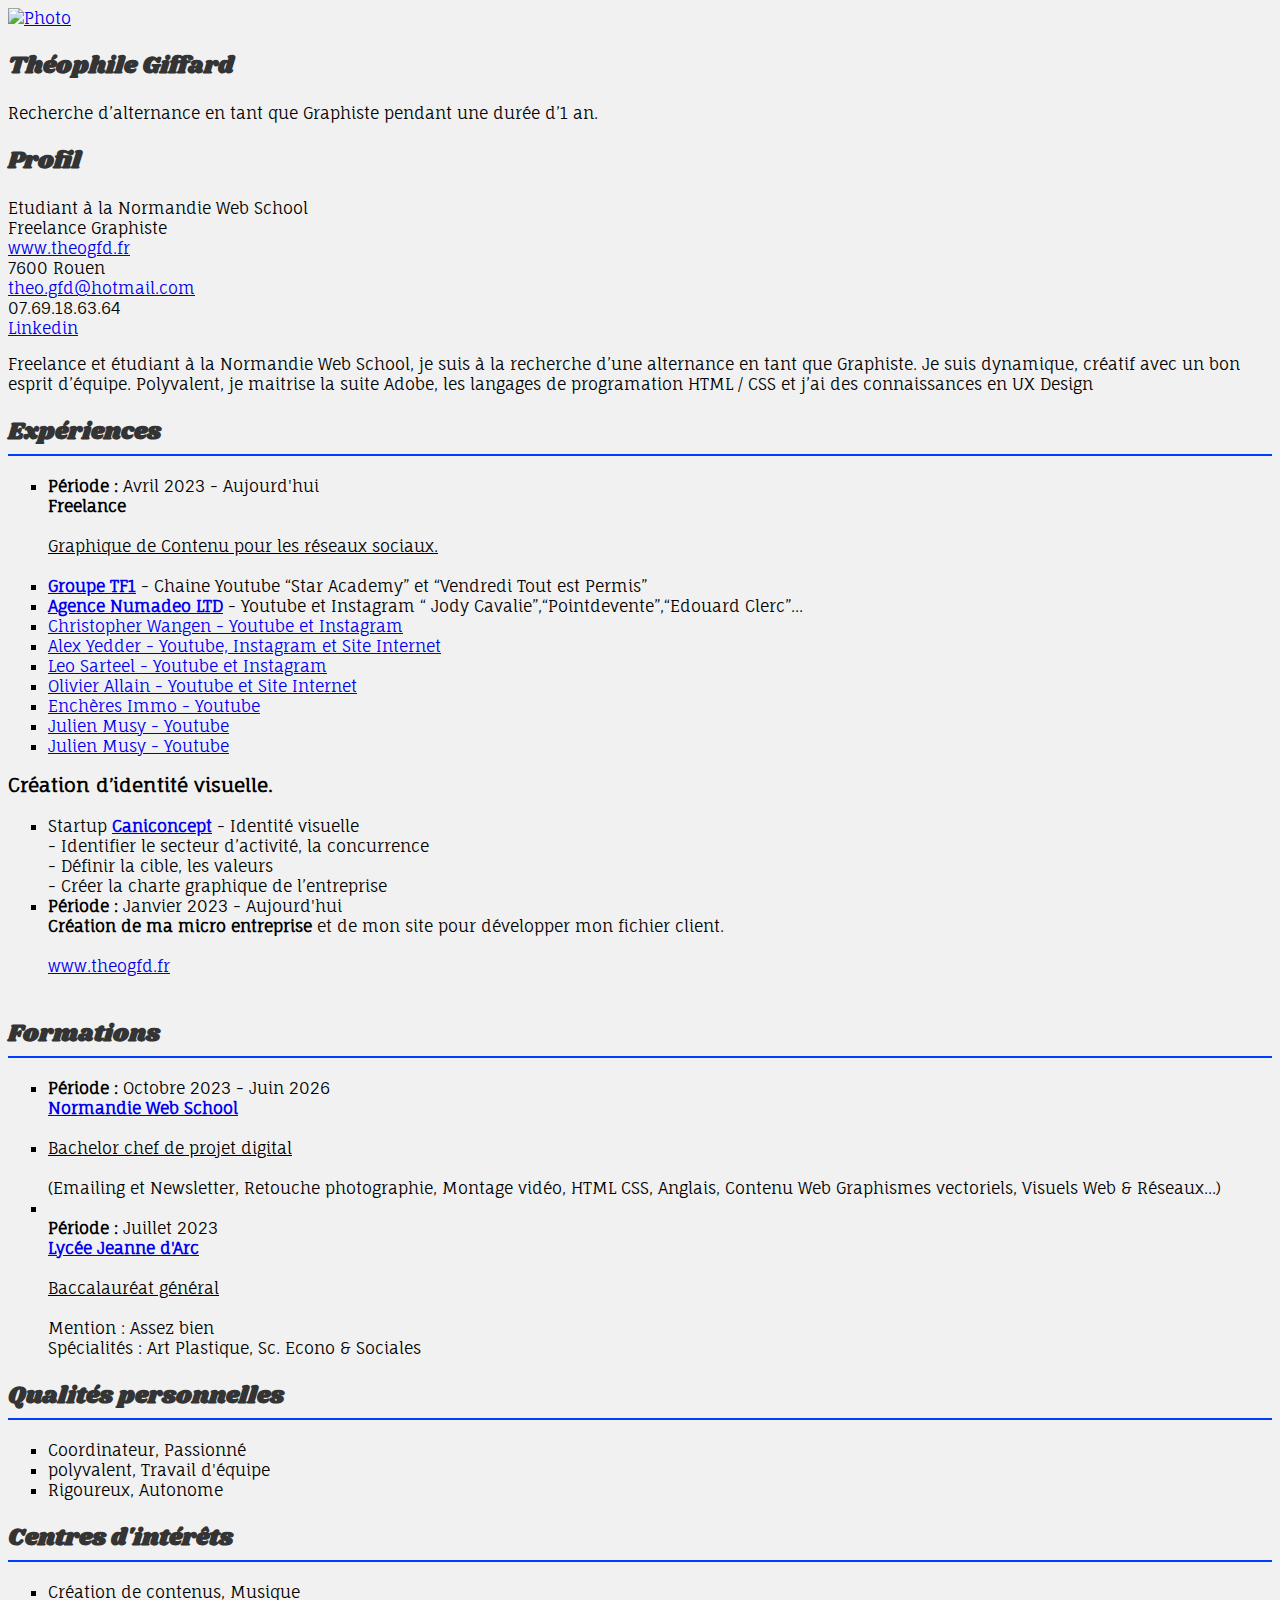
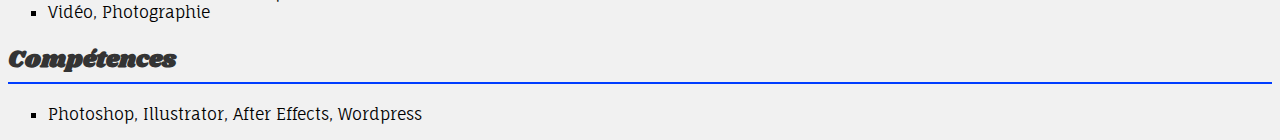
==== index.html @ 2bd35e97 "changement de fonts" ====
<!DOCTYPE html>
<html lang="fr">

<head>
  <title>Mon CV</title>
  <link rel="apple-touch-icon" sizes="180x180" href="apple-touch-icon.png">
  <link rel="icon" type="image/png" sizes="32x32" href="favicon-32x32.png">
  <link rel="icon" type="image/png" sizes="16x16" href="favicon-16x16.png">
  <link rel="manifest" href="/site.webmanifest">
  <meta name="msapplication-TileColor" content="#da532c">
  <meta name="theme-color" content="#ffffff">
  <link rel="preconnect" href="https://fonts.googleapis.com">
  <link rel="preconnect" href="https://fonts.gstatic.com" crossorigin>
  <link href="https://fonts.googleapis.com/css2?family=Fauna+One&family=Shrikhand&display=swap" rel="stylesheet">
  <link rel="stylesheet" href="style.css">
</head>


<body>
  <header>
    <a href="https://i.goopics.net/242n8s.jpg"><img src="https://i.goopics.net/242n8s.jpg" alt="Photo" width="200"> </a>
    <h2>Théophile Giffard</h2>
    Recherche d’alternance en tant que Graphiste pendant une durée d’1 an.
  </header>

  <section>
    <h2>Profil</h2>
    <p>
      Etudiant à la Normandie Web School <br>Freelance Graphiste <br><a href="https://theogfd.fr"
        target="_blank">www.theogfd.fr</a>
      <br>7600 Rouen <br><a href="mailto:tgiffard@normandiewebschool.com">theo.gfd@hotmail.com</a>
      <br>07.69.18.63.64 <br><a href="https://www.linkedin.com/in/theophilegiffard/" target="_blank">Linkedin</a>
    </p>

    <p>
      Freelance et étudiant à la Normandie Web School, je suis à la recherche
      d’une alternance en tant que Graphiste. Je suis dynamique, créatif avec
      un bon esprit d’équipe. Polyvalent, je maitrise la suite Adobe, les
      langages de programation HTML / CSS et j’ai des connaissances en UX
      Design
    </p>
  </section>

  <section>
    <div class="section">
      <h2>Expériences</h2>
      <ul>
        <li>
          <strong>Période :</strong> Avril 2023 - Aujourd'hui<br>
          <strong>Freelance</strong><br>
          <br><u>Graphique de Contenu pour les réseaux sociaux.</u><br>
          <br>
        </li>
        <li>
          <strong><a href=" https://www.youtube.com/@VTEPOfficiel/" target="_blank">Groupe TF1</a></strong>
          - Chaine Youtube “Star Academy” et “Vendredi Tout est Permis”
        </li>
        <li>
          <strong><a href="https://www.numadeo.fr/" target="_blank">Agence Numadeo LTD</a></strong>
          - Youtube et Instagram “ Jody Cavalie”,“Pointdevente”,“Edouard
          Clerc”...
        </li>
        <li>
          <a href="https://www.youtube.com/@christopherwangen9220" target="_blank">Christopher Wangen - Youtube et
            Instagram</a>
        </li>
        <li>
          <a href="https://www.youtube.com/@alex_yedder" target="_blank">Alex Yedder - Youtube, Instagram et Site
            Internet</a>
        </li>
        <li>
          <a href="https://www.youtube.com/@LeoSarteel" target="_blank">Leo Sarteel - Youtube et Instagram</a>
        </li>
        <li>
          <a href="https://www.youtube.com/@Jesuismonpatron" target="_blank">Olivier Allain - Youtube et Site
            Internet</a>
        </li>
        <li>
          <a href="https://www.youtube.com/@encheres-immo" target="_blank">Enchères Immo - Youtube</a>
        </li>
        <li>
          <a href="https://www.youtube.com/@encheres-immo" target="_blank">Julien Musy - Youtube</a>
        </li>
        <li>
          <a href="https://www.youtube.com/@encheres-immo" target="_blank">Julien Musy - Youtube</a>
        </li>
      </ul>
      <h3>Création d’identité visuelle.</h3>
      <ul>
        <li>
          Startup
          <strong><a href="https://caniconcept.fr" target="_blank">Caniconcept</a></strong>
          - Identité visuelle <br>- Identiﬁer le secteur d’activité, la
          concurrence <br>- Déﬁnir la cible, les valeurs <br>- Créer la
          charte graphique de l’entreprise
        </li>
        <li>
          <strong>Période :</strong> Janvier 2023 - Aujourd'hui<br>
          <strong>Création de ma micro entreprise</strong> et de mon site pour
          développer mon ﬁchier client.<br>
          <br><u><a href="https://theogfd.fr" target="_blank">www.theogfd.fr</a></u><br>
          <br>
        </li>
      </ul>
    </div>
  </section>

  <section>
    <div class="section">
      <h2>Formations</h2>
      <ul>
        <li>
          <strong>Période :</strong> Octobre 2023 - Juin 2026<br>
          <strong><a href="https://normandiewebschool.fr/" target="_blank">Normandie Web School</a></strong><br>
          <br>
        </li>

        <li>
          <u>Bachelor chef de projet digital</u><br>
          <br>(Emailing et Newsletter, Retouche photographie, Montage vidéo,
          HTML CSS, Anglais, Contenu Web Graphismes vectoriels, Visuels Web &
          Réseaux...)
        </li>
        <li>
          <br>
          <strong>Période :</strong> Juillet 2023<br>
          <strong>
            <a href="https://www.lyceejeannedarc.fr/" target="_blank">Lycée Jeanne d'Arc</a></strong><br>
          <br>
          <u>Baccalauréat général</u><br>
          <br>Mention : Assez bien <br>Spécialités : Art Plastique, Sc.
          Econo & Sociales
        </li>
      </ul>
    </div>
  </section>

  <section>
    <div class="section">
      <h2>Qualités personnelles</h2>
      <ul>
        <li>Coordinateur, Passionné</li>
        <li>polyvalent, Travail d'équipe</li>
        <li>Rigoureux, Autonome</li>
      </ul>
    </div>
    <div class="section">
      <h2>Centres d'intérêts</h2>
      <ul>
        <li>Création de contenus, Musique</li>
        <li>Vidéo, Photographie</li>
      </ul>
    </div>
  </section>

  <section class="section">
    <h2>Compétences</h2>
    <ul>
      <li>Photoshop, Illustrator, After Effects, Wordpress</li>
    </ul>
  </section>
</body>

</html>
---- style.css ----
body {
  font-family: Fauna one, sans-serif;
  background-color: #f1f1f1;
}

.container {
  max-width: 800px;
  margin: 0 auto;
  padding: 20px;
  background-color: #fff;
  border-radius: 5px;
  box-shadow: 0 0 10px rgba(0, 0, 0, 0.2);
}

h1 {
  text-align: center;
  color: #343434;
}

h2 {
  font-family: "Shrikhand", sans-serif;
  color: #343434;
}
.section {
  margin-top: 20px;
}

.section h2 {
  border-bottom: 2px solid #003dff;
  padding-bottom: 5px;
}

.left-align {
  text-align: left;
}

.section ul {
  list-style-type: square;
}
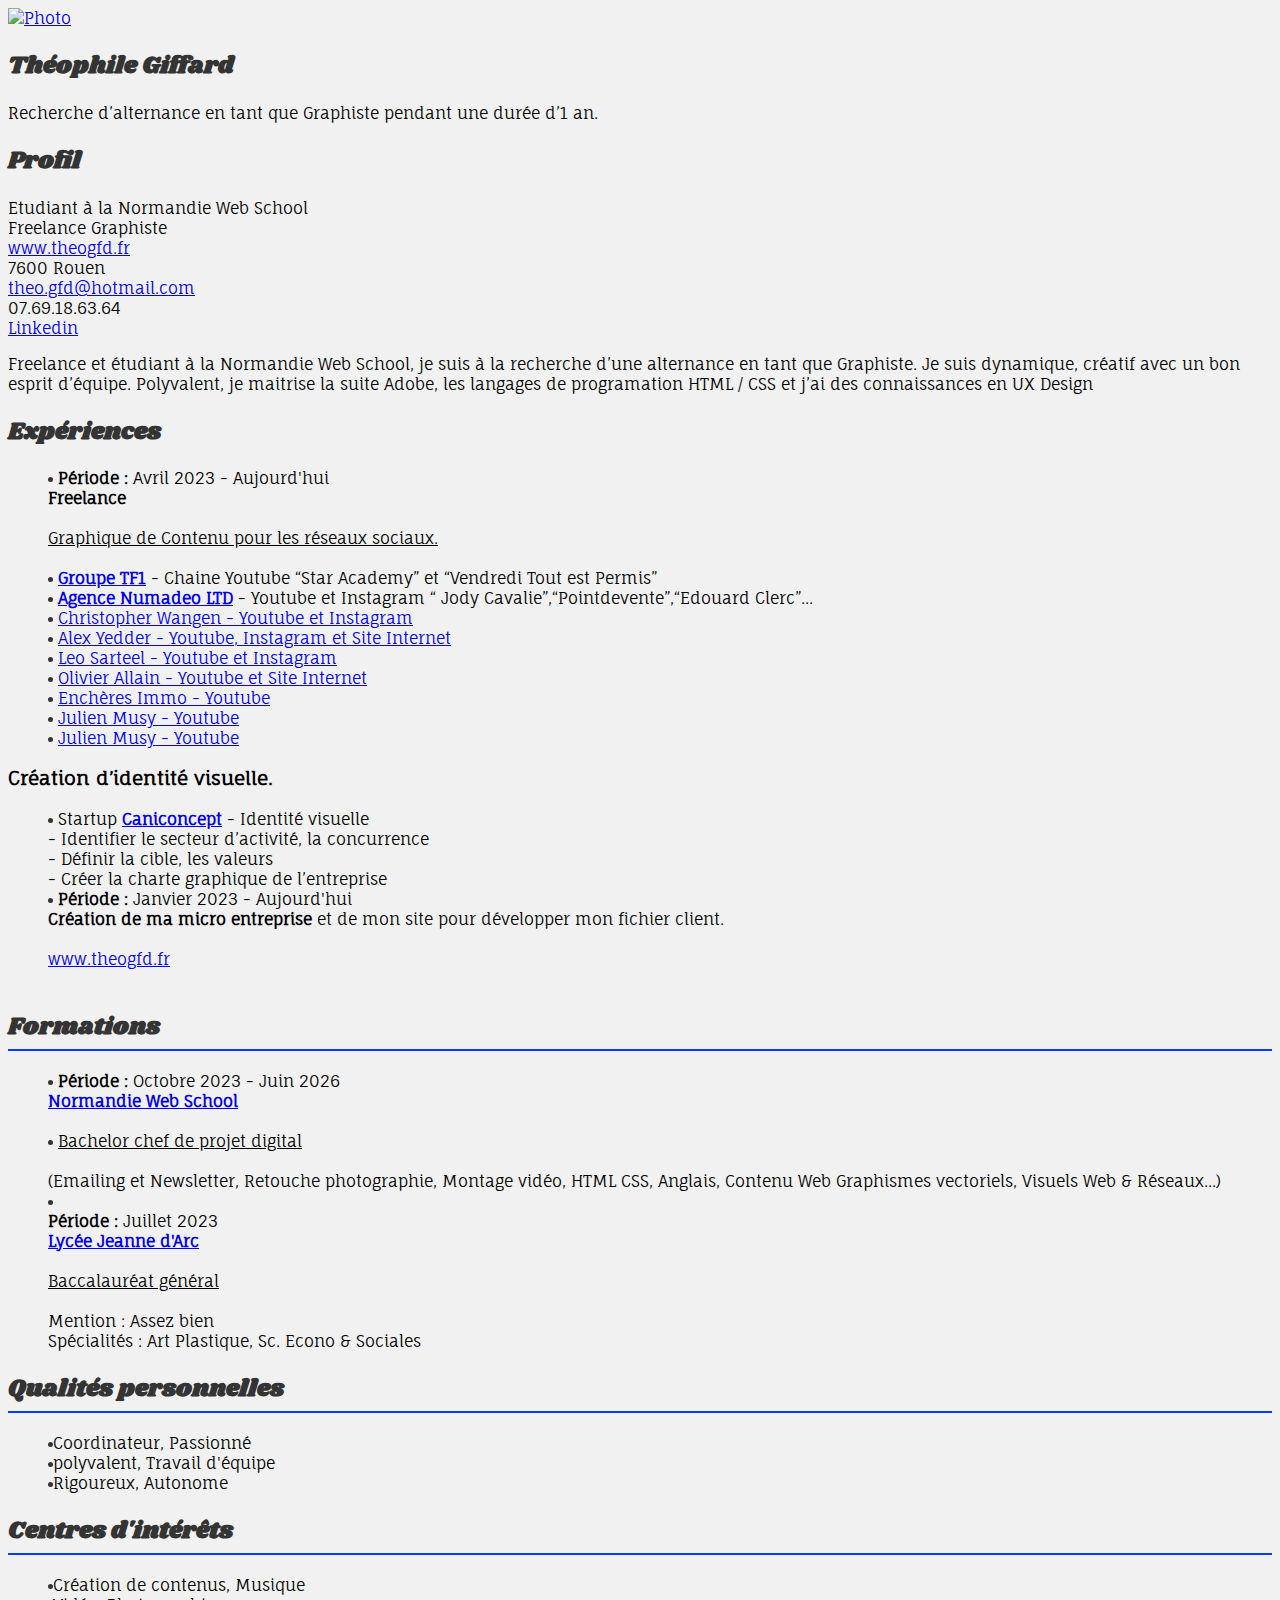
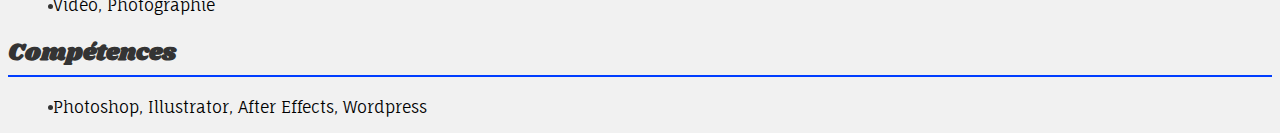
==== commit 0aa9335c: "modif final" ====
--- a/index.html
+++ b/index.html
@@ -40,125 +40,126 @@
       Design
     </p>
   </section>
+</body>
 
-  <section>
-    <div class="section">
-      <h2>Expériences</h2>
-      <ul>
-        <li>
-          <strong>Période :</strong> Avril 2023 - Aujourd'hui<br>
-          <strong>Freelance</strong><br>
-          <br><u>Graphique de Contenu pour les réseaux sociaux.</u><br>
-          <br>
-        </li>
-        <li>
-          <strong><a href=" https://www.youtube.com/@VTEPOfficiel/" target="_blank">Groupe TF1</a></strong>
-          - Chaine Youtube “Star Academy” et “Vendredi Tout est Permis”
-        </li>
-        <li>
-          <strong><a href="https://www.numadeo.fr/" target="_blank">Agence Numadeo LTD</a></strong>
-          - Youtube et Instagram “ Jody Cavalie”,“Pointdevente”,“Edouard
-          Clerc”...
-        </li>
-        <li>
-          <a href="https://www.youtube.com/@christopherwangen9220" target="_blank">Christopher Wangen - Youtube et
-            Instagram</a>
-        </li>
-        <li>
-          <a href="https://www.youtube.com/@alex_yedder" target="_blank">Alex Yedder - Youtube, Instagram et Site
-            Internet</a>
-        </li>
-        <li>
-          <a href="https://www.youtube.com/@LeoSarteel" target="_blank">Leo Sarteel - Youtube et Instagram</a>
-        </li>
-        <li>
-          <a href="https://www.youtube.com/@Jesuismonpatron" target="_blank">Olivier Allain - Youtube et Site
-            Internet</a>
-        </li>
-        <li>
-          <a href="https://www.youtube.com/@encheres-immo" target="_blank">Enchères Immo - Youtube</a>
-        </li>
-        <li>
-          <a href="https://www.youtube.com/@encheres-immo" target="_blank">Julien Musy - Youtube</a>
-        </li>
-        <li>
-          <a href="https://www.youtube.com/@encheres-immo" target="_blank">Julien Musy - Youtube</a>
-        </li>
-      </ul>
-      <h3>Création d’identité visuelle.</h3>
-      <ul>
-        <li>
-          Startup
-          <strong><a href="https://caniconcept.fr" target="_blank">Caniconcept</a></strong>
-          - Identité visuelle <br>- Identiﬁer le secteur d’activité, la
-          concurrence <br>- Déﬁnir la cible, les valeurs <br>- Créer la
-          charte graphique de l’entreprise
-        </li>
-        <li>
-          <strong>Période :</strong> Janvier 2023 - Aujourd'hui<br>
-          <strong>Création de ma micro entreprise</strong> et de mon site pour
-          développer mon ﬁchier client.<br>
-          <br><u><a href="https://theogfd.fr" target="_blank">www.theogfd.fr</a></u><br>
-          <br>
-        </li>
-      </ul>
-    </div>
-  </section>
+<section>
+  <div class="section1">
+    <h2>Expériences</h2>
+    <ul>
+      <li>
+        <strong>Période :</strong> Avril 2023 - Aujourd'hui<br>
+        <strong>Freelance</strong><br>
+        <br><u>Graphique de Contenu pour les réseaux sociaux.</u><br>
+        <br>
+      </li>
+      <li>
+        <strong><a href=" https://www.youtube.com/@VTEPOfficiel/" target="_blank">Groupe TF1</a></strong>
+        - Chaine Youtube “Star Academy” et “Vendredi Tout est Permis”
+      </li>
+      <li>
+        <strong><a href="https://www.numadeo.fr/" target="_blank">Agence Numadeo LTD</a></strong>
+        - Youtube et Instagram “ Jody Cavalie”,“Pointdevente”,“Edouard
+        Clerc”...
+      </li>
+      <li>
+        <a href="https://www.youtube.com/@christopherwangen9220" target="_blank">Christopher Wangen - Youtube et
+          Instagram</a>
+      </li>
+      <li>
+        <a href="https://www.youtube.com/@alex_yedder" target="_blank">Alex Yedder - Youtube, Instagram et Site
+          Internet</a>
+      </li>
+      <li>
+        <a href="https://www.youtube.com/@LeoSarteel" target="_blank">Leo Sarteel - Youtube et Instagram</a>
+      </li>
+      <li>
+        <a href="https://www.youtube.com/@Jesuismonpatron" target="_blank">Olivier Allain - Youtube et Site
+          Internet</a>
+      </li>
+      <li>
+        <a href="https://www.youtube.com/@encheres-immo" target="_blank">Enchères Immo - Youtube</a>
+      </li>
+      <li>
+        <a href="https://www.youtube.com/@encheres-immo" target="_blank">Julien Musy - Youtube</a>
+      </li>
+      <li>
+        <a href="https://www.youtube.com/@encheres-immo" target="_blank">Julien Musy - Youtube</a>
+      </li>
+    </ul>
+    <h3>Création d’identité visuelle.</h3>
+    <ul>
+      <li>
+        Startup
+        <strong><a href="https://caniconcept.fr" target="_blank">Caniconcept</a></strong>
+        - Identité visuelle <br>- Identiﬁer le secteur d’activité, la
+        concurrence <br>- Déﬁnir la cible, les valeurs <br>- Créer la
+        charte graphique de l’entreprise
+      </li>
+      <li>
+        <strong>Période :</strong> Janvier 2023 - Aujourd'hui<br>
+        <strong>Création de ma micro entreprise</strong> et de mon site pour
+        développer mon ﬁchier client.<br>
+        <br><u><a href="https://theogfd.fr" target="_blank">www.theogfd.fr</a></u><br>
+        <br>
+      </li>
+    </ul>
+  </div>
+</section>
 
-  <section>
-    <div class="section">
-      <h2>Formations</h2>
-      <ul>
-        <li>
-          <strong>Période :</strong> Octobre 2023 - Juin 2026<br>
-          <strong><a href="https://normandiewebschool.fr/" target="_blank">Normandie Web School</a></strong><br>
-          <br>
-        </li>
+<section>
+  <div class="section">
+    <h2>Formations</h2>
+    <ul>
+      <li>
+        <strong>Période :</strong> Octobre 2023 - Juin 2026<br>
+        <strong><a href="https://normandiewebschool.fr/" target="_blank">Normandie Web School</a></strong><br>
+        <br>
+      </li>
 
-        <li>
-          <u>Bachelor chef de projet digital</u><br>
-          <br>(Emailing et Newsletter, Retouche photographie, Montage vidéo,
-          HTML CSS, Anglais, Contenu Web Graphismes vectoriels, Visuels Web &
-          Réseaux...)
-        </li>
-        <li>
-          <br>
-          <strong>Période :</strong> Juillet 2023<br>
-          <strong>
-            <a href="https://www.lyceejeannedarc.fr/" target="_blank">Lycée Jeanne d'Arc</a></strong><br>
-          <br>
-          <u>Baccalauréat général</u><br>
-          <br>Mention : Assez bien <br>Spécialités : Art Plastique, Sc.
-          Econo & Sociales
-        </li>
-      </ul>
-    </div>
-  </section>
+      <li>
+        <u>Bachelor chef de projet digital</u><br>
+        <br>(Emailing et Newsletter, Retouche photographie, Montage vidéo,
+        HTML CSS, Anglais, Contenu Web Graphismes vectoriels, Visuels Web &
+        Réseaux...)
+      </li>
+      <li>
+        <br>
+        <strong>Période :</strong> Juillet 2023<br>
+        <strong>
+          <a href="https://www.lyceejeannedarc.fr/" target="_blank">Lycée Jeanne d'Arc</a></strong><br>
+        <br>
+        <u>Baccalauréat général</u><br>
+        <br>Mention : Assez bien <br>Spécialités : Art Plastique, Sc.
+        Econo & Sociales
+      </li>
+    </ul>
+  </div>
+</section>
 
-  <section>
-    <div class="section">
-      <h2>Qualités personnelles</h2>
-      <ul>
-        <li>Coordinateur, Passionné</li>
-        <li>polyvalent, Travail d'équipe</li>
-        <li>Rigoureux, Autonome</li>
-      </ul>
-    </div>
-    <div class="section">
-      <h2>Centres d'intérêts</h2>
-      <ul>
-        <li>Création de contenus, Musique</li>
-        <li>Vidéo, Photographie</li>
-      </ul>
-    </div>
-  </section>
+<section>
+  <div class="section">
+    <h2>Qualités personnelles</h2>
+    <ul>
+      <li>Coordinateur, Passionné</li>
+      <li>polyvalent, Travail d'équipe</li>
+      <li>Rigoureux, Autonome</li>
+    </ul>
+  </div>
+  <div class="section">
+    <h2>Centres d'intérêts</h2>
+    <ul>
+      <li>Création de contenus, Musique</li>
+      <li>Vidéo, Photographie</li>
+    </ul>
+  </div>
+</section>
 
-  <section class="section">
-    <h2>Compétences</h2>
-    <ul>
-      <li>Photoshop, Illustrator, After Effects, Wordpress</li>
-    </ul>
-  </section>
+<section class="section">
+  <h2>Compétences</h2>
+  <ul>
+    <li>Photoshop, Illustrator, After Effects, Wordpress</li>
+  </ul>
+</section>
 </body>
 
 </html>--- a/style.css
+++ b/style.css
@@ -30,10 +30,15 @@
   padding-bottom: 5px;
 }
 
-.left-align {
-  text-align: left;
+ul {
+  list-style: none;
 }
-
-.section ul {
-  list-style-type: square;
+li::before {
+  content: "";
+  display: inline-block;
+  background-color: #343434;
+  width: 5px;
+  height: 5px;
+  vertical-align: middle;
+  border-radius: 10px;
 }
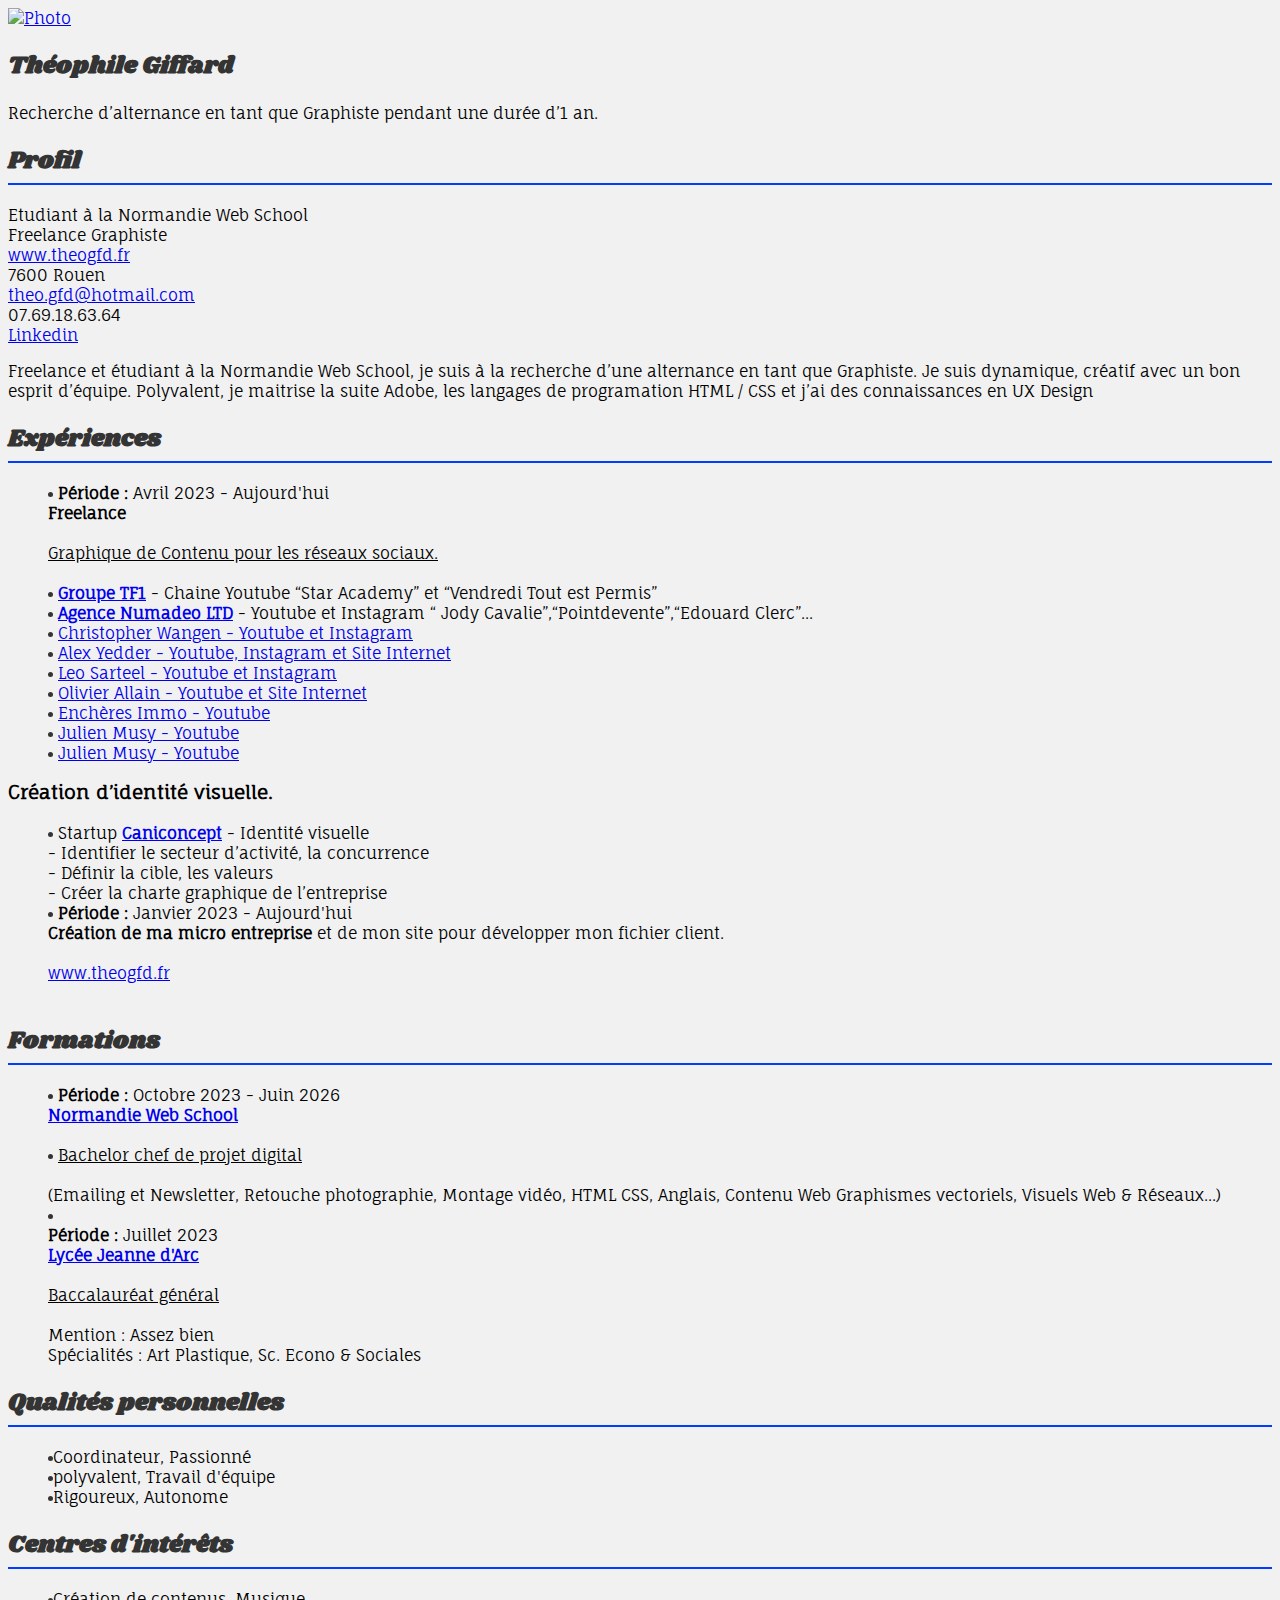
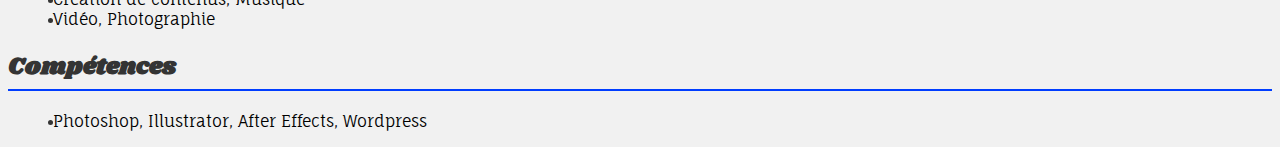
==== commit a585fbfc: "barre bleu" ====
--- a/index.html
+++ b/index.html
@@ -24,26 +24,28 @@
   </header>
 
   <section>
-    <h2>Profil</h2>
-    <p>
-      Etudiant à la Normandie Web School <br>Freelance Graphiste <br><a href="https://theogfd.fr"
-        target="_blank">www.theogfd.fr</a>
-      <br>7600 Rouen <br><a href="mailto:tgiffard@normandiewebschool.com">theo.gfd@hotmail.com</a>
-      <br>07.69.18.63.64 <br><a href="https://www.linkedin.com/in/theophilegiffard/" target="_blank">Linkedin</a>
-    </p>
+    <div class="section">
+      <h2>Profil</h2>
+      <p>
+        Etudiant à la Normandie Web School <br>Freelance Graphiste <br><a href="https://theogfd.fr"
+          target="_blank">www.theogfd.fr</a>
+        <br>7600 Rouen <br><a href="mailto:tgiffard@normandiewebschool.com">theo.gfd@hotmail.com</a>
+        <br>07.69.18.63.64 <br><a href="https://www.linkedin.com/in/theophilegiffard/" target="_blank">Linkedin</a>
+      </p>
 
-    <p>
-      Freelance et étudiant à la Normandie Web School, je suis à la recherche
-      d’une alternance en tant que Graphiste. Je suis dynamique, créatif avec
-      un bon esprit d’équipe. Polyvalent, je maitrise la suite Adobe, les
-      langages de programation HTML / CSS et j’ai des connaissances en UX
-      Design
-    </p>
+      <p>
+        Freelance et étudiant à la Normandie Web School, je suis à la recherche
+        d’une alternance en tant que Graphiste. Je suis dynamique, créatif avec
+        un bon esprit d’équipe. Polyvalent, je maitrise la suite Adobe, les
+        langages de programation HTML / CSS et j’ai des connaissances en UX
+        Design
+      </p>
+    </div>
   </section>
 </body>
 
 <section>
-  <div class="section1">
+  <div class="section">
     <h2>Expériences</h2>
     <ul>
       <li>
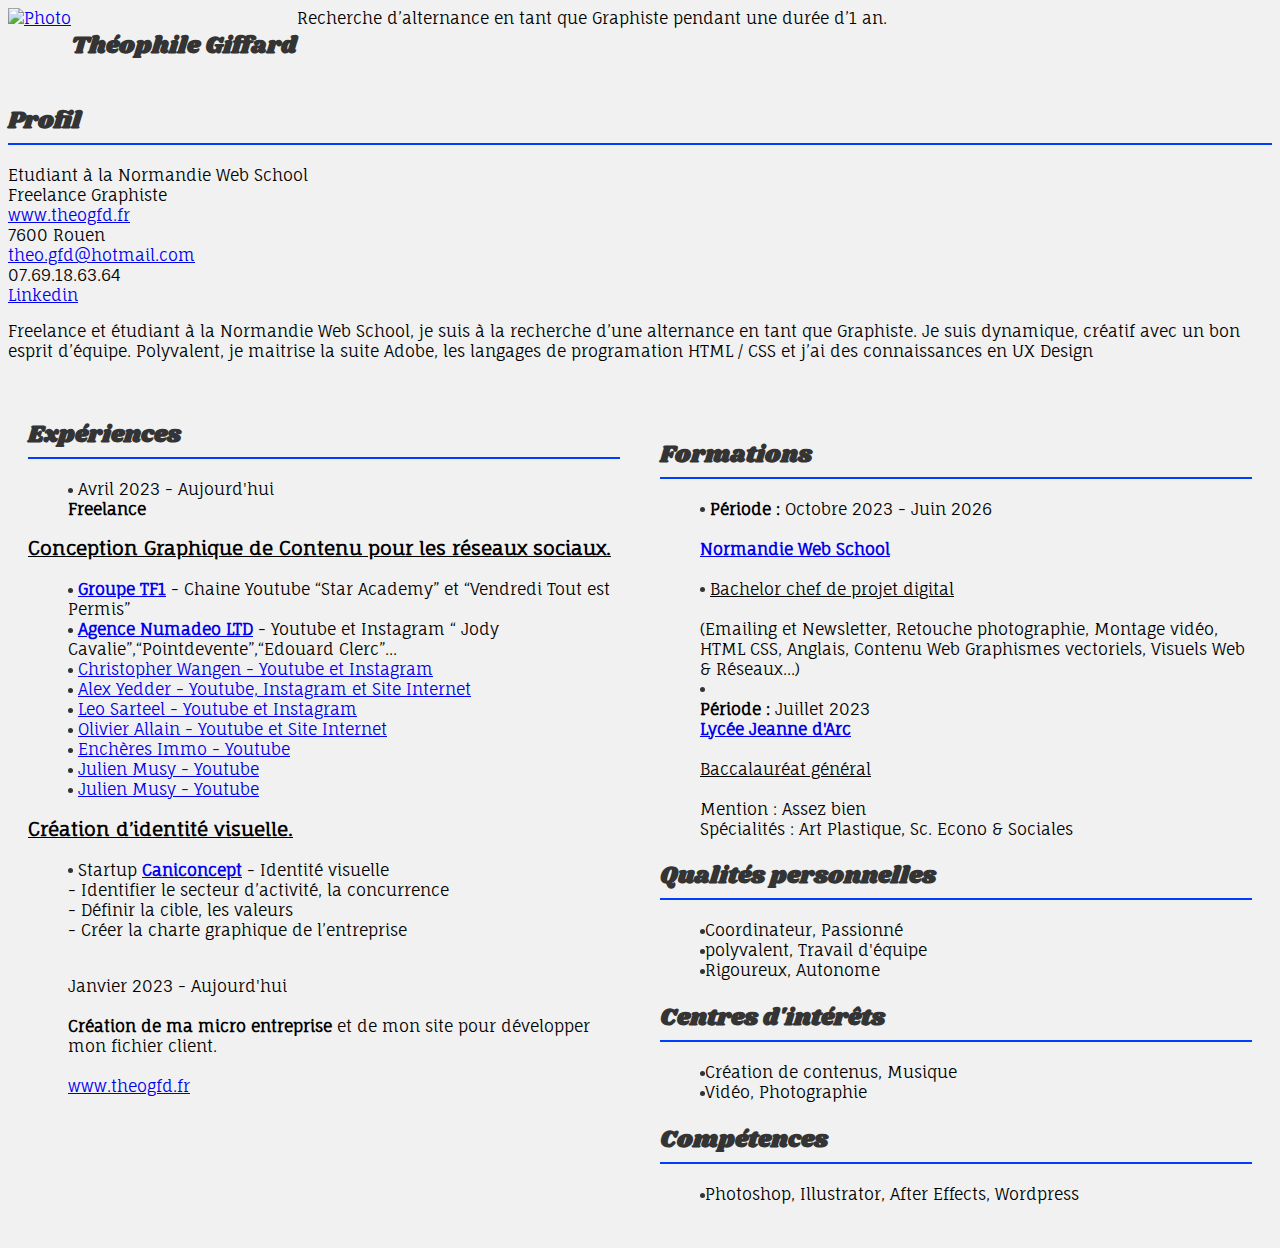
==== commit 7006ab5b: "colonne droite gauche" ====
--- a/index.html
+++ b/index.html
@@ -23,6 +23,7 @@
     Recherche d’alternance en tant que Graphiste pendant une durée d’1 an.
   </header>
 
+
   <section>
     <div class="section">
       <h2>Profil</h2>
@@ -42,126 +43,129 @@
       </p>
     </div>
   </section>
-</body>
 
-<section>
-  <div class="section">
-    <h2>Expériences</h2>
-    <ul>
-      <li>
-        <strong>Période :</strong> Avril 2023 - Aujourd'hui<br>
-        <strong>Freelance</strong><br>
-        <br><u>Graphique de Contenu pour les réseaux sociaux.</u><br>
-        <br>
-      </li>
-      <li>
-        <strong><a href=" https://www.youtube.com/@VTEPOfficiel/" target="_blank">Groupe TF1</a></strong>
-        - Chaine Youtube “Star Academy” et “Vendredi Tout est Permis”
-      </li>
-      <li>
-        <strong><a href="https://www.numadeo.fr/" target="_blank">Agence Numadeo LTD</a></strong>
-        - Youtube et Instagram “ Jody Cavalie”,“Pointdevente”,“Edouard
-        Clerc”...
-      </li>
-      <li>
-        <a href="https://www.youtube.com/@christopherwangen9220" target="_blank">Christopher Wangen - Youtube et
-          Instagram</a>
-      </li>
-      <li>
-        <a href="https://www.youtube.com/@alex_yedder" target="_blank">Alex Yedder - Youtube, Instagram et Site
-          Internet</a>
-      </li>
-      <li>
-        <a href="https://www.youtube.com/@LeoSarteel" target="_blank">Leo Sarteel - Youtube et Instagram</a>
-      </li>
-      <li>
-        <a href="https://www.youtube.com/@Jesuismonpatron" target="_blank">Olivier Allain - Youtube et Site
-          Internet</a>
-      </li>
-      <li>
-        <a href="https://www.youtube.com/@encheres-immo" target="_blank">Enchères Immo - Youtube</a>
-      </li>
-      <li>
-        <a href="https://www.youtube.com/@encheres-immo" target="_blank">Julien Musy - Youtube</a>
-      </li>
-      <li>
-        <a href="https://www.youtube.com/@encheres-immo" target="_blank">Julien Musy - Youtube</a>
-      </li>
-    </ul>
-    <h3>Création d’identité visuelle.</h3>
-    <ul>
-      <li>
-        Startup
-        <strong><a href="https://caniconcept.fr" target="_blank">Caniconcept</a></strong>
-        - Identité visuelle <br>- Identiﬁer le secteur d’activité, la
-        concurrence <br>- Déﬁnir la cible, les valeurs <br>- Créer la
-        charte graphique de l’entreprise
-      </li>
-      <li>
-        <strong>Période :</strong> Janvier 2023 - Aujourd'hui<br>
-        <strong>Création de ma micro entreprise</strong> et de mon site pour
-        développer mon ﬁchier client.<br>
-        <br><u><a href="https://theogfd.fr" target="_blank">www.theogfd.fr</a></u><br>
-        <br>
-      </li>
-    </ul>
-  </div>
-</section>
+  <main>
+    <div class="gauche">
+      <div class="section">
+        <section>
+          <h2>Expériences</h2>
+          <ul>
+            <li>
+              Avril 2023 - Aujourd'hui<br>
+              <strong>Freelance</strong><br>
+          </ul>
+          </li>
+          <u>
+            <h3>Conception Graphique de Contenu pour les réseaux sociaux. </h3>
+          </u>
+          <ul>
+            <li>
+              <strong><a href=" https://www.youtube.com/@VTEPOfficiel/" target="_blank">Groupe TF1</a></strong>
+              - Chaine Youtube “Star Academy” et “Vendredi Tout est Permis”
+            </li>
+            <li>
+              <strong><a href="https://www.numadeo.fr/" target="_blank">Agence Numadeo LTD</a></strong>
+              - Youtube et Instagram “ Jody Cavalie”,“Pointdevente”,“Edouard
+              Clerc”...
+            </li>
+            <li>
+              <a href="https://www.youtube.com/@christopherwangen9220" target="_blank">Christopher Wangen - Youtube et
+                Instagram</a>
+            </li>
+            <li>
+              <a href="https://www.youtube.com/@alex_yedder" target="_blank">Alex Yedder - Youtube, Instagram et Site
+                Internet</a>
+            </li>
+            <li>
+              <a href="https://www.youtube.com/@LeoSarteel" target="_blank">Leo Sarteel - Youtube et Instagram</a>
+            </li>
+            <li>
+              <a href="https://www.youtube.com/@Jesuismonpatron" target="_blank">Olivier Allain - Youtube et Site
+                Internet</a>
+            </li>
+            <li>
+              <a href="https://www.youtube.com/@encheres-immo" target="_blank">Enchères Immo - Youtube</a>
+            </li>
+            <li>
+              <a href="https://www.youtube.com/@encheres-immo" target="_blank">Julien Musy - Youtube</a>
+            </li>
+            <li>
+              <a href="https://www.youtube.com/@encheres-immo" target="_blank">Julien Musy - Youtube</a>
+            </li>
+          </ul>
+          <u>
+            <h3>Création d’identité visuelle.</h3>
+          </u>
+          <ul>
+            <li>
+              Startup
+              <strong><a href="https://caniconcept.fr" target="_blank">Caniconcept</a></strong>
+              - Identité visuelle <br>- Identiﬁer le secteur d’activité, la
+              concurrence <br>- Déﬁnir la cible, les valeurs <br>- Créer la
+              charte graphique de l’entreprise
+            </li>
+          </ul>
+          <ul>
+            <br>
+            Janvier 2023 - Aujourd'hui<br>
+            <strong><br>Création de ma micro entreprise</strong> et de mon site pour
+            développer mon ﬁchier client.</br>
+            <br><u><a href="https://theogfd.fr" target="_blank">www.theogfd.fr</a></u><br>
+            <br>
+            </li>
+          </ul>
+        </section>
+      </div>
+    </div>
+    <div class="droite">
+      <div class="section">
+        <section>
+          <h2>Formations</h2>
+          <ul>
+            <li>
+              <strong>Période :</strong> Octobre 2023 - Juin 2026<br>
+              <br><strong><a href="https://normandiewebschool.fr/" target="_blank">Normandie Web School</a></strong><br>
+              <br>
+            </li>
 
-<section>
-  <div class="section">
-    <h2>Formations</h2>
-    <ul>
-      <li>
-        <strong>Période :</strong> Octobre 2023 - Juin 2026<br>
-        <strong><a href="https://normandiewebschool.fr/" target="_blank">Normandie Web School</a></strong><br>
-        <br>
-      </li>
+            <li>
+              <u>Bachelor chef de projet digital</u><br>
+              <br>(Emailing et Newsletter, Retouche photographie, Montage vidéo,
+              HTML CSS, Anglais, Contenu Web Graphismes vectoriels, Visuels Web &
+              Réseaux...)
+            </li>
+            <li>
+              <br>
+              <strong>Période :</strong> Juillet 2023<br>
+              <strong>
+                <a href="https://www.lyceejeannedarc.fr/" target="_blank">Lycée Jeanne d'Arc</a></strong><br>
+              <br>
+              <u>Baccalauréat général</u><br>
+              <br>Mention : Assez bien <br>Spécialités : Art Plastique, Sc.
+              Econo & Sociales
+            </li>
+          </ul>
 
-      <li>
-        <u>Bachelor chef de projet digital</u><br>
-        <br>(Emailing et Newsletter, Retouche photographie, Montage vidéo,
-        HTML CSS, Anglais, Contenu Web Graphismes vectoriels, Visuels Web &
-        Réseaux...)
-      </li>
-      <li>
-        <br>
-        <strong>Période :</strong> Juillet 2023<br>
-        <strong>
-          <a href="https://www.lyceejeannedarc.fr/" target="_blank">Lycée Jeanne d'Arc</a></strong><br>
-        <br>
-        <u>Baccalauréat général</u><br>
-        <br>Mention : Assez bien <br>Spécialités : Art Plastique, Sc.
-        Econo & Sociales
-      </li>
-    </ul>
-  </div>
-</section>
+          <h2>Qualités personnelles</h2>
+          <ul>
+            <li>Coordinateur, Passionné</li>
+            <li>polyvalent, Travail d'équipe</li>
+            <li>Rigoureux, Autonome</li>
+          </ul>
+          <h2>Centres d'intérêts</h2>
+          <ul>
+            <li>Création de contenus, Musique</li>
+            <li>Vidéo, Photographie</li>
+          </ul>
 
-<section>
-  <div class="section">
-    <h2>Qualités personnelles</h2>
-    <ul>
-      <li>Coordinateur, Passionné</li>
-      <li>polyvalent, Travail d'équipe</li>
-      <li>Rigoureux, Autonome</li>
-    </ul>
-  </div>
-  <div class="section">
-    <h2>Centres d'intérêts</h2>
-    <ul>
-      <li>Création de contenus, Musique</li>
-      <li>Vidéo, Photographie</li>
-    </ul>
-  </div>
-</section>
+          <h2>Compétences</h2>
+          <ul>
+            <li>Photoshop, Illustrator, After Effects, Wordpress</li>
+          </ul>
+        </section>
+      </div>
 
-<section class="section">
-  <h2>Compétences</h2>
-  <ul>
-    <li>Photoshop, Illustrator, After Effects, Wordpress</li>
-  </ul>
-</section>
+  </main>
 </body>
 
 </html>--- a/style.css
+++ b/style.css
@@ -42,3 +42,27 @@
   vertical-align: middle;
   border-radius: 10px;
 }
+
+header {
+  display: flex;
+}
+
+.gauche {
+  width: 50%;
+  padding: 10px;
+  margin: 10px;
+  border: 5px;
+}
+
+.droite {
+  width: 50%;
+  display: flex;
+  flex-direction: column;
+  padding: 10px;
+  margin: 10px;
+  border: 5px;
+}
+
+main {
+  display: flex;
+}
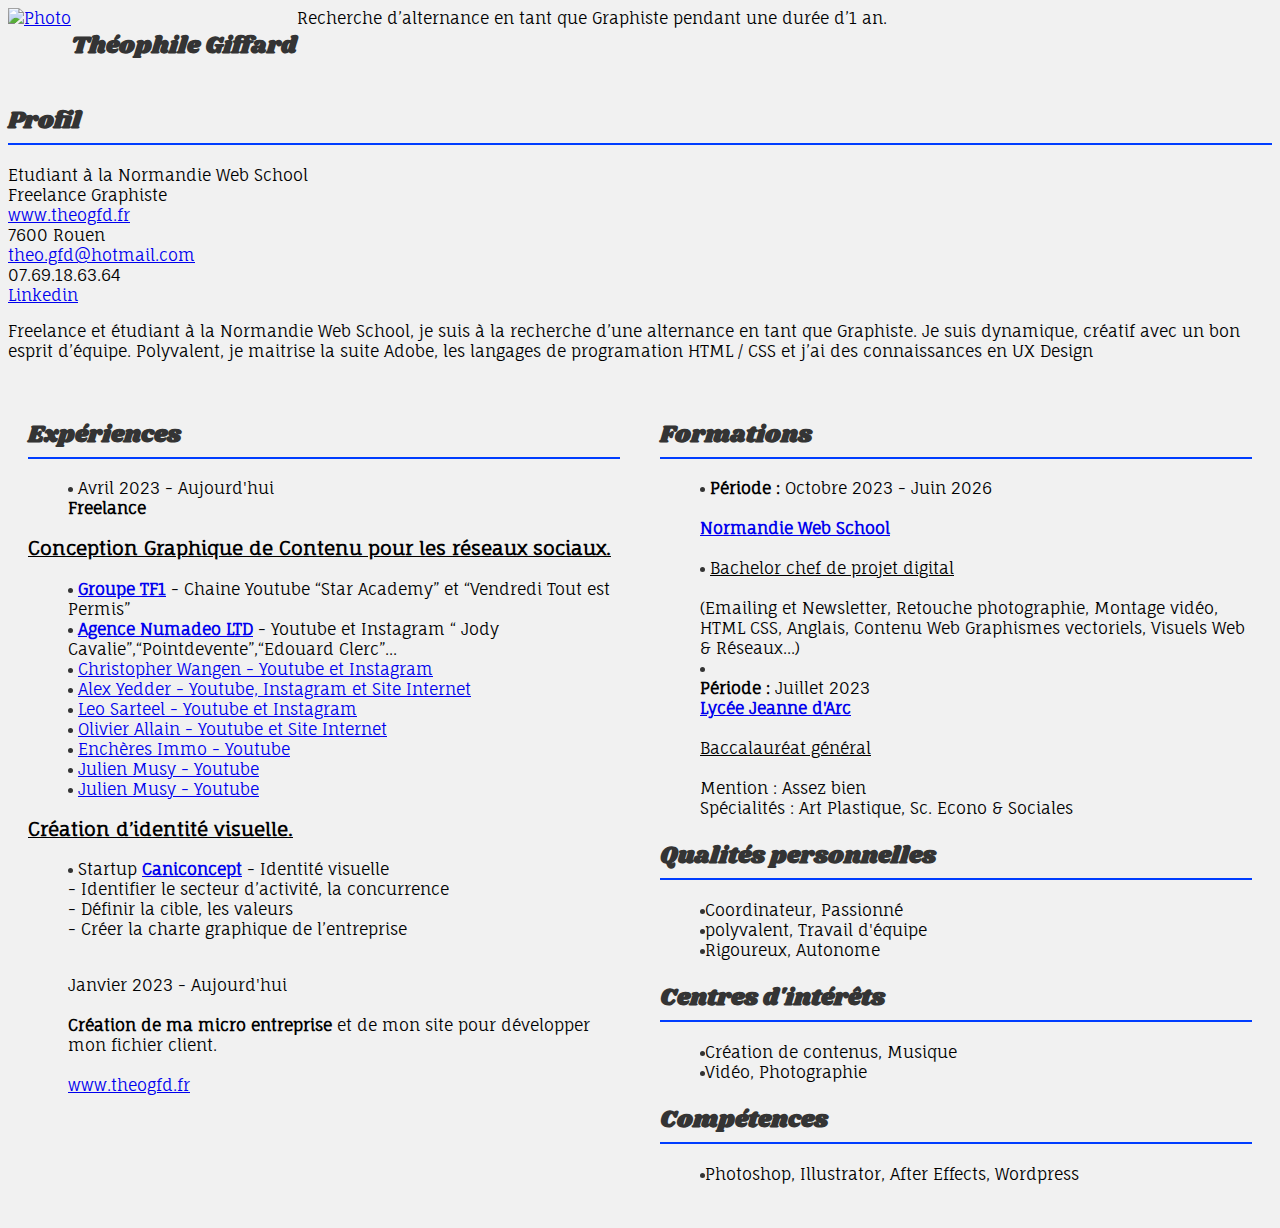
==== commit 4fab1c30: "texte dans l'odre" ====
--- a/index.html
+++ b/index.html
@@ -34,13 +34,12 @@
         <br>07.69.18.63.64 <br><a href="https://www.linkedin.com/in/theophilegiffard/" target="_blank">Linkedin</a>
       </p>
 
-      <p>
-        Freelance et étudiant à la Normandie Web School, je suis à la recherche
+      <p>Freelance et étudiant à la Normandie Web School, je suis à la recherche
         d’une alternance en tant que Graphiste. Je suis dynamique, créatif avec
         un bon esprit d’équipe. Polyvalent, je maitrise la suite Adobe, les
         langages de programation HTML / CSS et j’ai des connaissances en UX
-        Design
-      </p>
+        Design</p>
+
     </div>
   </section>
 
--- a/style.css
+++ b/style.css
@@ -20,9 +20,6 @@
 h2 {
   font-family: "Shrikhand", sans-serif;
   color: #343434;
-}
-.section {
-  margin-top: 20px;
 }
 
 .section h2 {
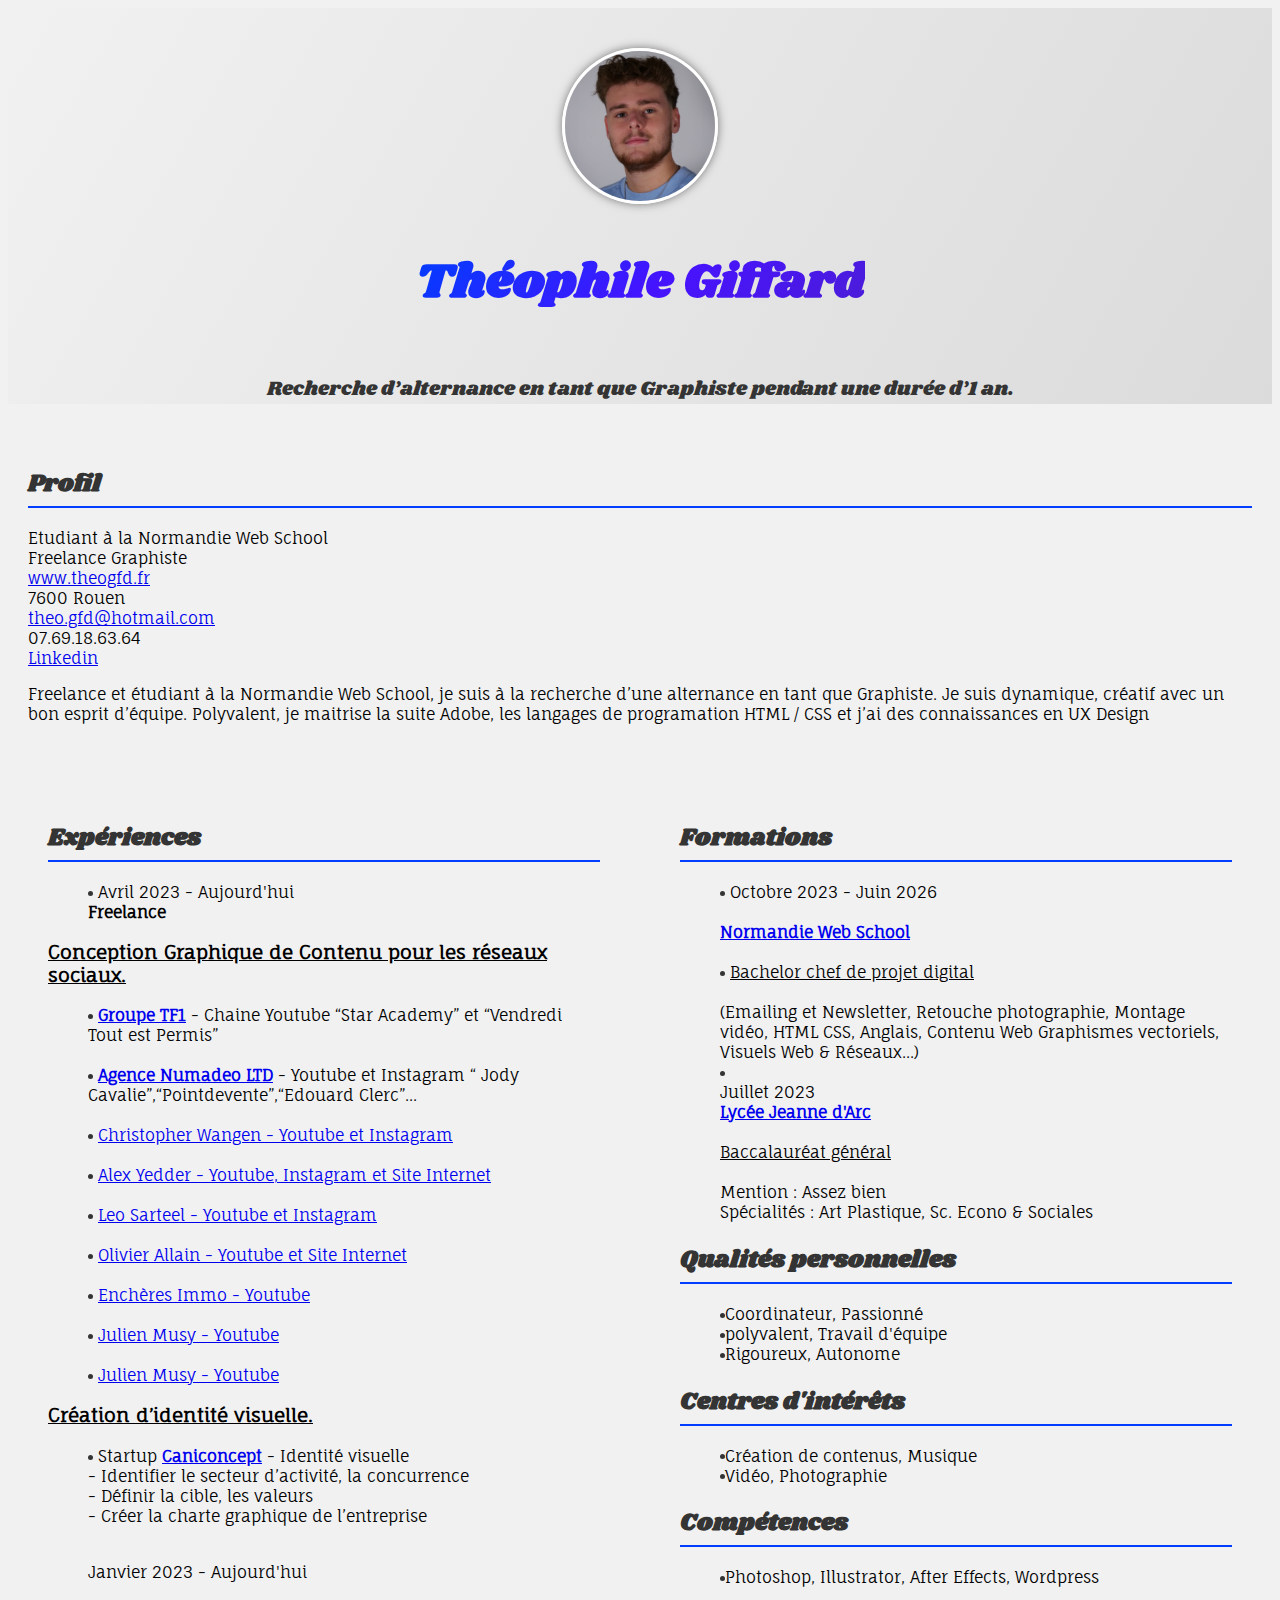
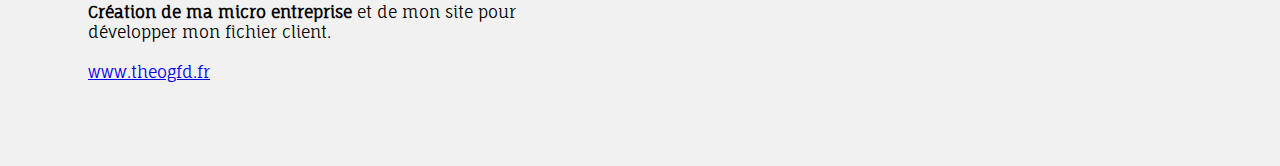
==== commit 3dd121a1: "header + animation text" ====
--- a/index.html
+++ b/index.html
@@ -18,153 +18,168 @@
 
 <body>
   <header>
-    <a href="https://i.goopics.net/242n8s.jpg"><img src="https://i.goopics.net/242n8s.jpg" alt="Photo" width="200"> </a>
-    <h2>Théophile Giffard</h2>
-    Recherche d’alternance en tant que Graphiste pendant une durée d’1 an.
-  </header>
+    <section class="page-header">
+      <div class="photo">
+        <img src="phototest.jpg" alt="Ma photo de profil">
+        <div class="row">
+          <div class="col-md-12 text-center">
+            <h2 class="animate-charcter">Théophile Giffard</h2>
+          </div>
+        </div>
+        <h2 class="project-tagline">Recherche d’alternance en tant que Graphiste pendant une durée d’1 an.</h2>
+      </div>
+    </section>
 
 
-  <section>
+
     <div class="section">
-      <h2>Profil</h2>
-      <p>
-        Etudiant à la Normandie Web School <br>Freelance Graphiste <br><a href="https://theogfd.fr"
-          target="_blank">www.theogfd.fr</a>
-        <br>7600 Rouen <br><a href="mailto:tgiffard@normandiewebschool.com">theo.gfd@hotmail.com</a>
-        <br>07.69.18.63.64 <br><a href="https://www.linkedin.com/in/theophilegiffard/" target="_blank">Linkedin</a>
-      </p>
+      <section>
+        <h2>Profil</h2>
+        <p>
+          Etudiant à la Normandie Web School <br>Freelance Graphiste <br><a href="https://theogfd.fr"
+            target="_blank">www.theogfd.fr</a>
+          <br>7600 Rouen <br><a href="mailto:tgiffard@normandiewebschool.com">theo.gfd@hotmail.com</a>
+          <br>07.69.18.63.64 <br><a href="https://www.linkedin.com/in/theophilegiffard/" target="_blank">Linkedin</a>
+        </p>
+        <p>Freelance et étudiant à la Normandie Web School, je suis à la recherche
+          d’une alternance en tant que Graphiste. Je suis dynamique, créatif avec
+          un bon esprit d’équipe. Polyvalent, je maitrise la suite Adobe, les
+          langages de programation HTML / CSS et j’ai des connaissances en UX
+          Design</p>
+    </div>
+    </section>
 
-      <p>Freelance et étudiant à la Normandie Web School, je suis à la recherche
-        d’une alternance en tant que Graphiste. Je suis dynamique, créatif avec
-        un bon esprit d’équipe. Polyvalent, je maitrise la suite Adobe, les
-        langages de programation HTML / CSS et j’ai des connaissances en UX
-        Design</p>
+    <main>
+      <div class="gauche">
+        <div class="section">
+          <section>
+            <h2>Expériences</h2>
+            <ul>
+              <li>
+                Avril 2023 - Aujourd'hui<br>
+                <strong>Freelance</strong><br>
+            </ul>
+            </li>
+            <u>
+              <h3>Conception Graphique de Contenu pour les réseaux sociaux. </h3>
+            </u>
+            <ul>
+              <li>
+                <strong><a href=" https://www.youtube.com/@VTEPOfficiel/" target="_blank">Groupe TF1</a></strong>
+                - Chaine Youtube “Star Academy” et “Vendredi Tout est Permis”
+              </li>
+              <br>
+              <li>
+                <strong><a href="https://www.numadeo.fr/" target="_blank">Agence Numadeo LTD</a></strong>
+                - Youtube et Instagram “ Jody Cavalie”,“Pointdevente”,“Edouard
+                Clerc”...
+              </li>
+              <br>
+              <li>
+                <a href="https://www.youtube.com/@christopherwangen9220" target="_blank">Christopher Wangen - Youtube et
+                  Instagram</a>
+              </li>
+              <br>
+              <li>
+                <a href="https://www.youtube.com/@alex_yedder" target="_blank">Alex Yedder - Youtube, Instagram et Site
+                  Internet</a>
+              </li>
+              <br>
+              <li>
+                <a href="https://www.youtube.com/@LeoSarteel" target="_blank">Leo Sarteel - Youtube et Instagram</a>
+              </li>
+              <br>
+              <li>
+                <a href="https://www.youtube.com/@Jesuismonpatron" target="_blank">Olivier Allain - Youtube et Site
+                  Internet</a>
+              </li>
+              <br>
+              <li>
+                <a href="https://www.youtube.com/@encheres-immo" target="_blank">Enchères Immo - Youtube</a>
+              </li>
+              <br>
+              <li>
+                <a href="https://www.youtube.com/@encheres-immo" target="_blank">Julien Musy - Youtube</a>
+              </li>
+              <br>
+              <li>
+                <a href="https://www.youtube.com/@encheres-immo" target="_blank">Julien Musy - Youtube</a>
+              </li>
+            </ul>
+            <u>
+              <h3>Création d’identité visuelle.</h3>
+            </u>
+            <ul>
+              <li>
+                Startup
+                <strong><a href="https://caniconcept.fr" target="_blank">Caniconcept</a></strong>
+                - Identité visuelle <br>- Identiﬁer le secteur d’activité, la
+                concurrence <br>- Déﬁnir la cible, les valeurs <br>- Créer la
+                charte graphique de l’entreprise
+              </li>
+            </ul>
+            <ul>
+              <br>
+              Janvier 2023 - Aujourd'hui<br>
+              <strong><br>Création de ma micro entreprise</strong> et de mon site pour
+              développer mon ﬁchier client.</br>
+              <br><u><a href="https://theogfd.fr" target="_blank">www.theogfd.fr</a></u><br>
+              <br>
+              </li>
+            </ul>
+          </section>
+        </div>
+      </div>
+      <div class="droite">
+        <div class="section">
+          <section>
+            <h2>Formations</h2>
+            <ul>
+              <li>
+                Octobre 2023 - Juin 2026<br>
+                <br><strong><a href="https://normandiewebschool.fr/" target="_blank">Normandie Web
+                    School</a></strong><br>
+                <br>
+              </li>
 
-    </div>
-  </section>
+              <li>
+                <u>Bachelor chef de projet digital</u><br>
+                <br>(Emailing et Newsletter, Retouche photographie, Montage vidéo,
+                HTML CSS, Anglais, Contenu Web Graphismes vectoriels, Visuels Web &
+                Réseaux...)
+              </li>
+              <li>
+                <br>
+                Juillet 2023<br>
+                <strong>
+                  <a href="https://www.lyceejeannedarc.fr/" target="_blank">Lycée Jeanne d'Arc</a></strong><br>
+                <br>
+                <u>Baccalauréat général</u><br>
+                <br>Mention : Assez bien <br>Spécialités : Art Plastique, Sc.
+                Econo & Sociales
+              </li>
+            </ul>
 
-  <main>
-    <div class="gauche">
-      <div class="section">
-        <section>
-          <h2>Expériences</h2>
-          <ul>
-            <li>
-              Avril 2023 - Aujourd'hui<br>
-              <strong>Freelance</strong><br>
-          </ul>
-          </li>
-          <u>
-            <h3>Conception Graphique de Contenu pour les réseaux sociaux. </h3>
-          </u>
-          <ul>
-            <li>
-              <strong><a href=" https://www.youtube.com/@VTEPOfficiel/" target="_blank">Groupe TF1</a></strong>
-              - Chaine Youtube “Star Academy” et “Vendredi Tout est Permis”
-            </li>
-            <li>
-              <strong><a href="https://www.numadeo.fr/" target="_blank">Agence Numadeo LTD</a></strong>
-              - Youtube et Instagram “ Jody Cavalie”,“Pointdevente”,“Edouard
-              Clerc”...
-            </li>
-            <li>
-              <a href="https://www.youtube.com/@christopherwangen9220" target="_blank">Christopher Wangen - Youtube et
-                Instagram</a>
-            </li>
-            <li>
-              <a href="https://www.youtube.com/@alex_yedder" target="_blank">Alex Yedder - Youtube, Instagram et Site
-                Internet</a>
-            </li>
-            <li>
-              <a href="https://www.youtube.com/@LeoSarteel" target="_blank">Leo Sarteel - Youtube et Instagram</a>
-            </li>
-            <li>
-              <a href="https://www.youtube.com/@Jesuismonpatron" target="_blank">Olivier Allain - Youtube et Site
-                Internet</a>
-            </li>
-            <li>
-              <a href="https://www.youtube.com/@encheres-immo" target="_blank">Enchères Immo - Youtube</a>
-            </li>
-            <li>
-              <a href="https://www.youtube.com/@encheres-immo" target="_blank">Julien Musy - Youtube</a>
-            </li>
-            <li>
-              <a href="https://www.youtube.com/@encheres-immo" target="_blank">Julien Musy - Youtube</a>
-            </li>
-          </ul>
-          <u>
-            <h3>Création d’identité visuelle.</h3>
-          </u>
-          <ul>
-            <li>
-              Startup
-              <strong><a href="https://caniconcept.fr" target="_blank">Caniconcept</a></strong>
-              - Identité visuelle <br>- Identiﬁer le secteur d’activité, la
-              concurrence <br>- Déﬁnir la cible, les valeurs <br>- Créer la
-              charte graphique de l’entreprise
-            </li>
-          </ul>
-          <ul>
-            <br>
-            Janvier 2023 - Aujourd'hui<br>
-            <strong><br>Création de ma micro entreprise</strong> et de mon site pour
-            développer mon ﬁchier client.</br>
-            <br><u><a href="https://theogfd.fr" target="_blank">www.theogfd.fr</a></u><br>
-            <br>
-            </li>
-          </ul>
-        </section>
-      </div>
-    </div>
-    <div class="droite">
-      <div class="section">
-        <section>
-          <h2>Formations</h2>
-          <ul>
-            <li>
-              <strong>Période :</strong> Octobre 2023 - Juin 2026<br>
-              <br><strong><a href="https://normandiewebschool.fr/" target="_blank">Normandie Web School</a></strong><br>
-              <br>
-            </li>
+            <h2>Qualités personnelles</h2>
+            <ul>
+              <li>Coordinateur, Passionné</li>
+              <li>polyvalent, Travail d'équipe</li>
+              <li>Rigoureux, Autonome</li>
+            </ul>
+            <h2>Centres d'intérêts</h2>
+            <ul>
+              <li>Création de contenus, Musique</li>
+              <li>Vidéo, Photographie</li>
+            </ul>
 
-            <li>
-              <u>Bachelor chef de projet digital</u><br>
-              <br>(Emailing et Newsletter, Retouche photographie, Montage vidéo,
-              HTML CSS, Anglais, Contenu Web Graphismes vectoriels, Visuels Web &
-              Réseaux...)
-            </li>
-            <li>
-              <br>
-              <strong>Période :</strong> Juillet 2023<br>
-              <strong>
-                <a href="https://www.lyceejeannedarc.fr/" target="_blank">Lycée Jeanne d'Arc</a></strong><br>
-              <br>
-              <u>Baccalauréat général</u><br>
-              <br>Mention : Assez bien <br>Spécialités : Art Plastique, Sc.
-              Econo & Sociales
-            </li>
-          </ul>
+            <h2>Compétences</h2>
+            <ul>
+              <li>Photoshop, Illustrator, After Effects, Wordpress</li>
+            </ul>
+          </section>
+        </div>
 
-          <h2>Qualités personnelles</h2>
-          <ul>
-            <li>Coordinateur, Passionné</li>
-            <li>polyvalent, Travail d'équipe</li>
-            <li>Rigoureux, Autonome</li>
-          </ul>
-          <h2>Centres d'intérêts</h2>
-          <ul>
-            <li>Création de contenus, Musique</li>
-            <li>Vidéo, Photographie</li>
-          </ul>
-
-          <h2>Compétences</h2>
-          <ul>
-            <li>Photoshop, Illustrator, After Effects, Wordpress</li>
-          </ul>
-        </section>
-      </div>
-
-  </main>
+    </main>
 </body>
 
 </html>--- a/style.css
+++ b/style.css
@@ -22,6 +22,11 @@
   color: #343434;
 }
 
+.section {
+  padding: 10px;
+  margin: 10px;
+  border: 5px;
+}
 .section h2 {
   border-bottom: 2px solid #003dff;
   padding-bottom: 5px;
@@ -38,10 +43,6 @@
   height: 5px;
   vertical-align: middle;
   border-radius: 10px;
-}
-
-header {
-  display: flex;
 }
 
 .gauche {
@@ -63,3 +64,55 @@
 main {
   display: flex;
 }
+
+img {
+  border-radius: 50%;
+}
+.animate-charcter {
+  background-image: linear-gradient(
+    -225deg,
+    #003dff 0%,
+    #4613ff 29%,
+    #4f22c1 67%,
+    #003dff 100%
+  );
+  background-size: auto auto;
+  background-clip: border-box;
+  background-size: 200% auto;
+  color: #fff;
+  background-clip: text;
+  text-fill-color: transparent;
+  -webkit-background-clip: text;
+  -webkit-text-fill-color: transparent;
+  animation: textclip 1s linear infinite;
+  display: inline-block;
+  font-size: 3rem;
+}
+
+@keyframes textclip {
+  to {
+    background-position: 200% center;
+  }
+}
+
+.project-tagline {
+  font-size: 1.25rem;
+  margin-bottom: 2rem;
+  font-weight: normal;
+  opacity: 100%;
+}
+
+.page-header {
+  color: #fff;
+  text-align: center;
+  background-image: linear-gradient(120deg, #f1f1f1, #dbdbdb);
+}
+
+.photo img {
+  width: 150px;
+  height: 150px;
+  border: 3px solid #fff;
+  box-shadow: 0px 0px 10px #777;
+  border-radius: 50%;
+  margin-top: 40px;
+}
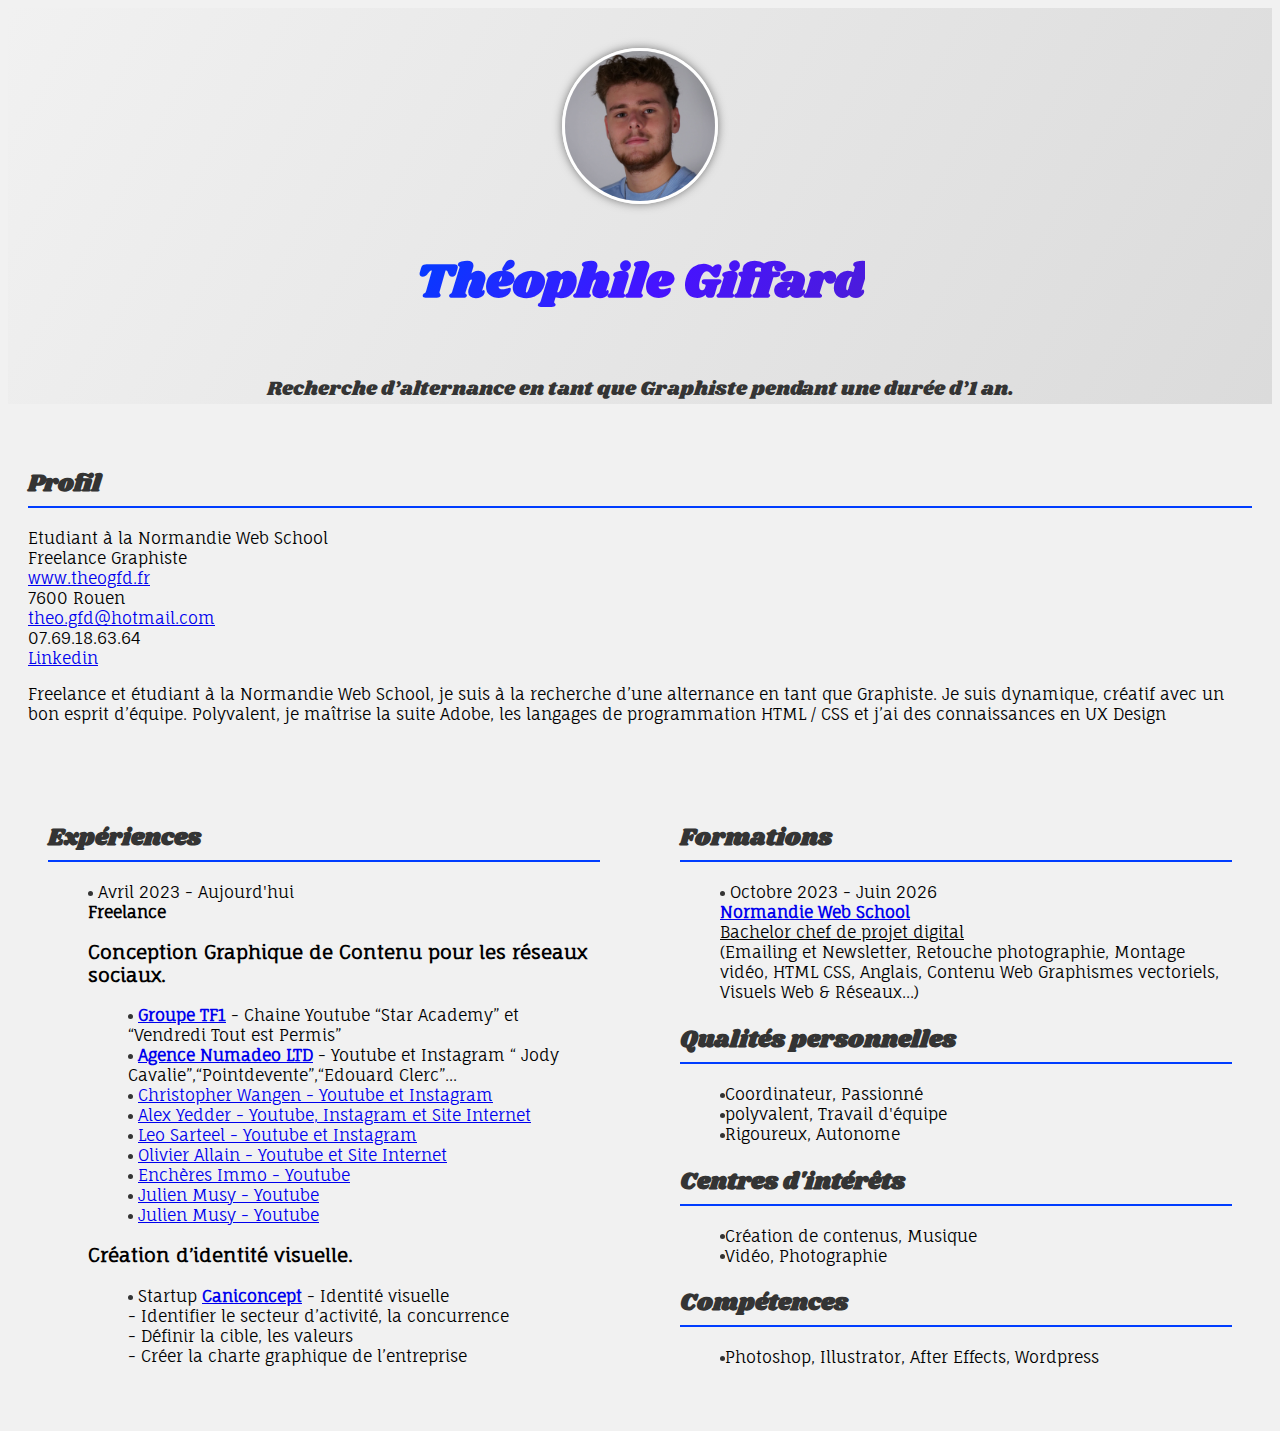
==== commit 8bc551d2: "erreur modifié" ====
--- a/index.html
+++ b/index.html
@@ -15,7 +15,6 @@
   <link rel="stylesheet" href="style.css">
 </head>
 
-
 <body>
   <header>
     <section class="page-header">
@@ -29,157 +28,121 @@
         <h2 class="project-tagline">Recherche d’alternance en tant que Graphiste pendant une durée d’1 an.</h2>
       </div>
     </section>
+  </header>
 
+  <div class="section">
+    <section>
+      <h2>Profil</h2>
+      <p>
+        Etudiant à la Normandie Web School <br>Freelance Graphiste <br><a href="https://theogfd.fr"
+          target="_blank">www.theogfd.fr</a>
+        <br>7600 Rouen <br><a href="mailto:tgiffard@normandiewebschool.com">theo.gfd@hotmail.com</a>
+        <br>07.69.18.63.64 <br><a href="https://www.linkedin.com/in/theophilegiffard/" target="_blank">Linkedin</a>
+      </p>
+      <p>Freelance et étudiant à la Normandie Web School, je suis à la recherche d’une alternance en tant que Graphiste.
+        Je suis dynamique, créatif avec un bon esprit d’équipe. Polyvalent, je maîtrise la suite Adobe, les langages de
+        programmation HTML / CSS et j’ai des connaissances en UX Design</p>
+    </section>
+  </div>
 
+  <main>
+    <div class="gauche">
+      <div class="section">
+        <section>
+          <h2>Expériences</h2>
+          <ul>
+            <li>
+              Avril 2023 - Aujourd'hui<br>
+              <strong>Freelance</strong><br>
+              <h3>Conception Graphique de Contenu pour les réseaux sociaux. </h3>
+              <ul>
+                <li>
+                  <strong><a href=" https://www.youtube.com/@VTEPOfficiel/" target="_blank">Groupe TF1</a></strong>
+                  - Chaine Youtube “Star Academy” et “Vendredi Tout est Permis”
+                </li>
+                <li>
+                  <strong><a href="https://www.numadeo.fr/" target="_blank">Agence Numadeo LTD</a></strong>
+                  - Youtube et Instagram “ Jody Cavalie”,“Pointdevente”,“Edouard
+                  Clerc”...
+                </li>
+                <li>
+                  <a href="https://www.youtube.com/@christopherwangen9220" target="_blank">Christopher Wangen - Youtube
+                    et
+                    Instagram</a>
+                </li>
+                <li>
+                  <a href="https://www.youtube.com/@alex_yedder" target="_blank">Alex Yedder - Youtube, Instagram et
+                    Site
+                    Internet</a>
+                </li>
+                <li>
+                  <a href="https://www.youtube.com/@LeoSarteel" target="_blank">Leo Sarteel - Youtube et Instagram</a>
+                </li>
+                <li>
+                  <a href="https://www.youtube.com/@Jesuismonpatron" target="_blank">Olivier Allain - Youtube et Site
+                    Internet</a>
+                </li>
+                <li>
+                  <a href="https://www.youtube.com/@encheres-immo" target="_blank">Enchères Immo - Youtube</a>
+                </li>
+                <li>
+                  <a href="https://www.youtube.com/@encheres-immo" target="_blank">Julien Musy - Youtube</a>
+                </li>
+                <li>
+                  <a href="https://www.youtube.com/@encheres-immo" target="_blank">Julien Musy - Youtube</a>
+                </li>
+                <!-- Les autres éléments similaires sont laissés ici pour référence -->
+              </ul>
+              <h3>Création d’identité visuelle.</h3>
+              <ul>
+                <li>
+                  Startup
+                  <strong><a href="https://caniconcept.fr" target="_blank">Caniconcept</a></strong>
+                  - Identité visuelle <br>- Identifier le secteur d’activité, la concurrence <br>- Définir la cible, les
+                  valeurs <br>- Créer la charte graphique de l’entreprise
+                </li>
+                <!-- Les autres éléments similaires sont laissés ici pour référence -->
+              </ul>
+            </li>
+          </ul>
+        </section>
+      </div>
+    </div>
+    <div class="droite">
+      <div class="section">
+        <section>
+          <h2>Formations</h2>
+          <ul>
+            <li>
+              Octobre 2023 - Juin 2026<br>
+              <strong><a href="https://normandiewebschool.fr/" target="_blank">Normandie Web School</a></strong><br>
+              <u>Bachelor chef de projet digital</u><br>
+              (Emailing et Newsletter, Retouche photographie, Montage vidéo, HTML CSS, Anglais, Contenu Web Graphismes
+              vectoriels, Visuels Web & Réseaux...)
+            </li>
+            <!-- Les autres éléments similaires sont laissés ici pour référence -->
+          </ul>
 
-    <div class="section">
-      <section>
-        <h2>Profil</h2>
-        <p>
-          Etudiant à la Normandie Web School <br>Freelance Graphiste <br><a href="https://theogfd.fr"
-            target="_blank">www.theogfd.fr</a>
-          <br>7600 Rouen <br><a href="mailto:tgiffard@normandiewebschool.com">theo.gfd@hotmail.com</a>
-          <br>07.69.18.63.64 <br><a href="https://www.linkedin.com/in/theophilegiffard/" target="_blank">Linkedin</a>
-        </p>
-        <p>Freelance et étudiant à la Normandie Web School, je suis à la recherche
-          d’une alternance en tant que Graphiste. Je suis dynamique, créatif avec
-          un bon esprit d’équipe. Polyvalent, je maitrise la suite Adobe, les
-          langages de programation HTML / CSS et j’ai des connaissances en UX
-          Design</p>
+          <h2>Qualités personnelles</h2>
+          <ul>
+            <li>Coordinateur, Passionné</li>
+            <li>polyvalent, Travail d'équipe</li>
+            <li>Rigoureux, Autonome</li>
+          </ul>
+          <h2>Centres d'intérêts</h2>
+          <ul>
+            <li>Création de contenus, Musique</li>
+            <li>Vidéo, Photographie</li>
+          </ul>
+
+          <h2>Compétences</h2>
+          <ul>
+            <li>Photoshop, Illustrator, After Effects, Wordpress</li>
+          </ul>
+        </section>
+      </div>
     </div>
-    </section>
-
-    <main>
-      <div class="gauche">
-        <div class="section">
-          <section>
-            <h2>Expériences</h2>
-            <ul>
-              <li>
-                Avril 2023 - Aujourd'hui<br>
-                <strong>Freelance</strong><br>
-            </ul>
-            </li>
-            <u>
-              <h3>Conception Graphique de Contenu pour les réseaux sociaux. </h3>
-            </u>
-            <ul>
-              <li>
-                <strong><a href=" https://www.youtube.com/@VTEPOfficiel/" target="_blank">Groupe TF1</a></strong>
-                - Chaine Youtube “Star Academy” et “Vendredi Tout est Permis”
-              </li>
-              <br>
-              <li>
-                <strong><a href="https://www.numadeo.fr/" target="_blank">Agence Numadeo LTD</a></strong>
-                - Youtube et Instagram “ Jody Cavalie”,“Pointdevente”,“Edouard
-                Clerc”...
-              </li>
-              <br>
-              <li>
-                <a href="https://www.youtube.com/@christopherwangen9220" target="_blank">Christopher Wangen - Youtube et
-                  Instagram</a>
-              </li>
-              <br>
-              <li>
-                <a href="https://www.youtube.com/@alex_yedder" target="_blank">Alex Yedder - Youtube, Instagram et Site
-                  Internet</a>
-              </li>
-              <br>
-              <li>
-                <a href="https://www.youtube.com/@LeoSarteel" target="_blank">Leo Sarteel - Youtube et Instagram</a>
-              </li>
-              <br>
-              <li>
-                <a href="https://www.youtube.com/@Jesuismonpatron" target="_blank">Olivier Allain - Youtube et Site
-                  Internet</a>
-              </li>
-              <br>
-              <li>
-                <a href="https://www.youtube.com/@encheres-immo" target="_blank">Enchères Immo - Youtube</a>
-              </li>
-              <br>
-              <li>
-                <a href="https://www.youtube.com/@encheres-immo" target="_blank">Julien Musy - Youtube</a>
-              </li>
-              <br>
-              <li>
-                <a href="https://www.youtube.com/@encheres-immo" target="_blank">Julien Musy - Youtube</a>
-              </li>
-            </ul>
-            <u>
-              <h3>Création d’identité visuelle.</h3>
-            </u>
-            <ul>
-              <li>
-                Startup
-                <strong><a href="https://caniconcept.fr" target="_blank">Caniconcept</a></strong>
-                - Identité visuelle <br>- Identiﬁer le secteur d’activité, la
-                concurrence <br>- Déﬁnir la cible, les valeurs <br>- Créer la
-                charte graphique de l’entreprise
-              </li>
-            </ul>
-            <ul>
-              <br>
-              Janvier 2023 - Aujourd'hui<br>
-              <strong><br>Création de ma micro entreprise</strong> et de mon site pour
-              développer mon ﬁchier client.</br>
-              <br><u><a href="https://theogfd.fr" target="_blank">www.theogfd.fr</a></u><br>
-              <br>
-              </li>
-            </ul>
-          </section>
-        </div>
-      </div>
-      <div class="droite">
-        <div class="section">
-          <section>
-            <h2>Formations</h2>
-            <ul>
-              <li>
-                Octobre 2023 - Juin 2026<br>
-                <br><strong><a href="https://normandiewebschool.fr/" target="_blank">Normandie Web
-                    School</a></strong><br>
-                <br>
-              </li>
-
-              <li>
-                <u>Bachelor chef de projet digital</u><br>
-                <br>(Emailing et Newsletter, Retouche photographie, Montage vidéo,
-                HTML CSS, Anglais, Contenu Web Graphismes vectoriels, Visuels Web &
-                Réseaux...)
-              </li>
-              <li>
-                <br>
-                Juillet 2023<br>
-                <strong>
-                  <a href="https://www.lyceejeannedarc.fr/" target="_blank">Lycée Jeanne d'Arc</a></strong><br>
-                <br>
-                <u>Baccalauréat général</u><br>
-                <br>Mention : Assez bien <br>Spécialités : Art Plastique, Sc.
-                Econo & Sociales
-              </li>
-            </ul>
-
-            <h2>Qualités personnelles</h2>
-            <ul>
-              <li>Coordinateur, Passionné</li>
-              <li>polyvalent, Travail d'équipe</li>
-              <li>Rigoureux, Autonome</li>
-            </ul>
-            <h2>Centres d'intérêts</h2>
-            <ul>
-              <li>Création de contenus, Musique</li>
-              <li>Vidéo, Photographie</li>
-            </ul>
-
-            <h2>Compétences</h2>
-            <ul>
-              <li>Photoshop, Illustrator, After Effects, Wordpress</li>
-            </ul>
-          </section>
-        </div>
-
-    </main>
+  </main>
 </body>
 
 </html>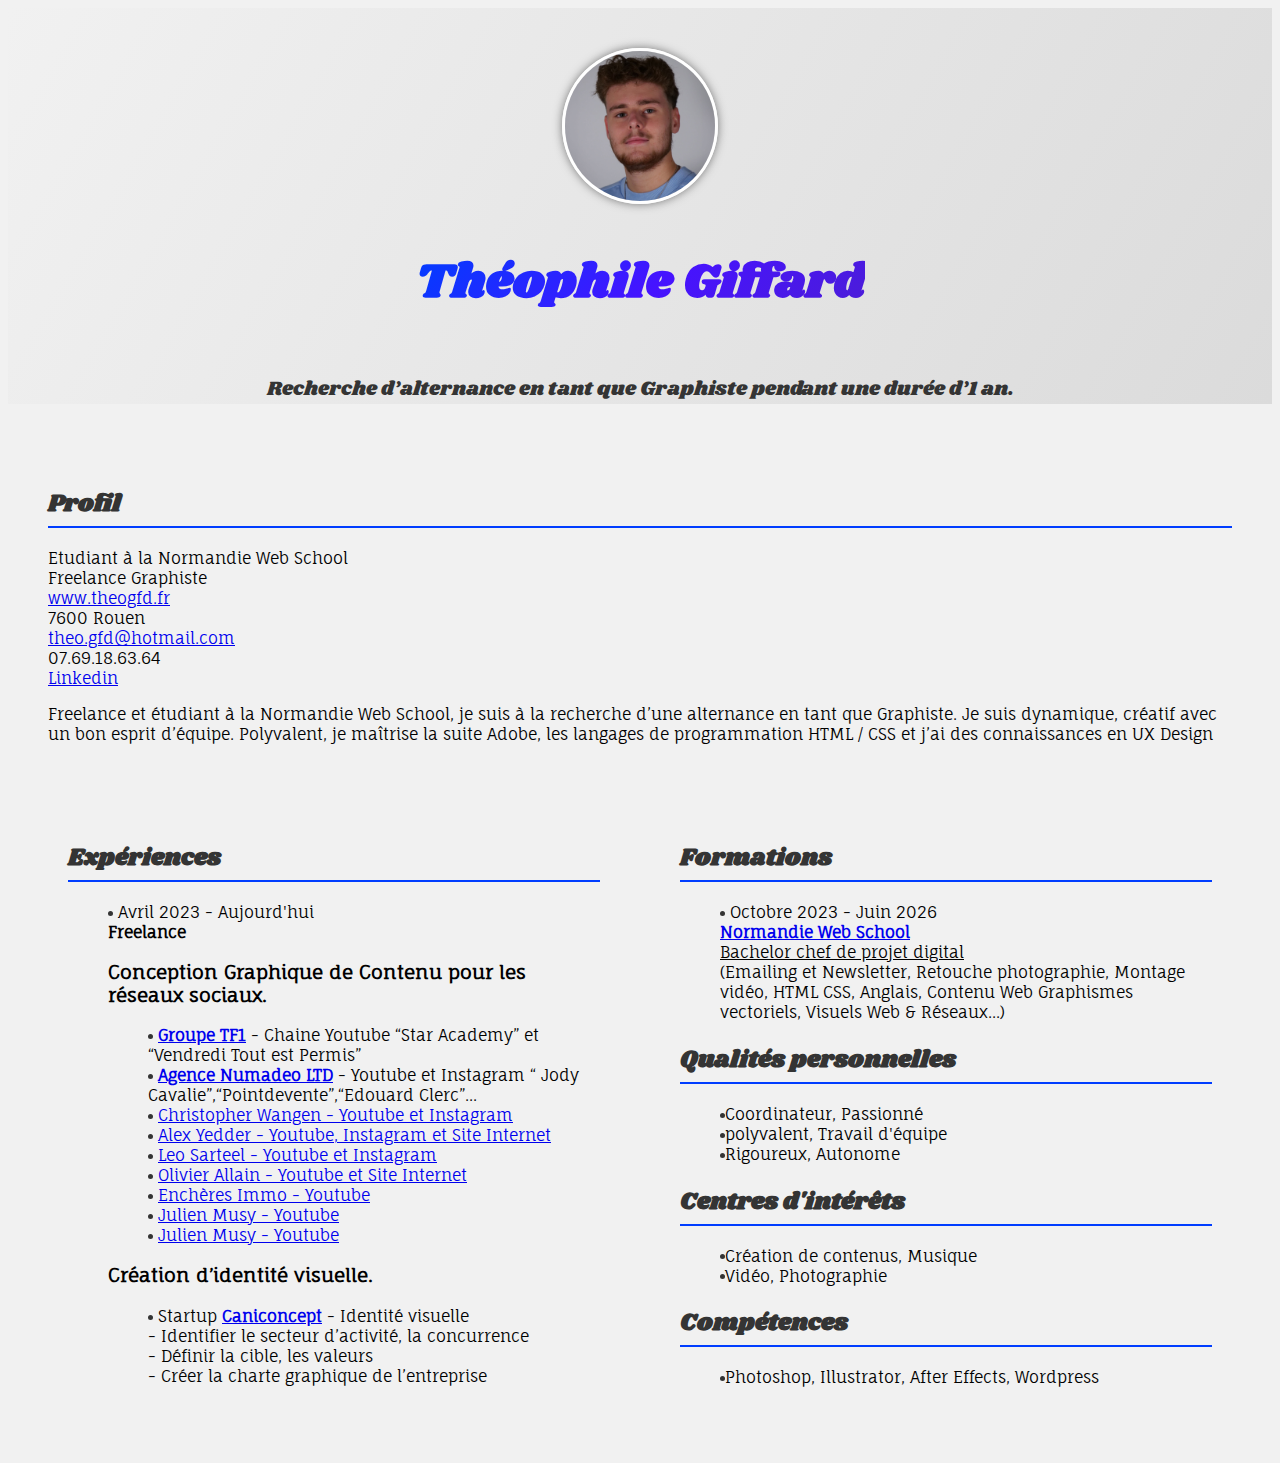
==== commit 838581cc: "responsive" ====
--- a/index.html
+++ b/index.html
@@ -30,119 +30,124 @@
     </section>
   </header>
 
-  <div class="section">
-    <section>
-      <h2>Profil</h2>
-      <p>
-        Etudiant à la Normandie Web School <br>Freelance Graphiste <br><a href="https://theogfd.fr"
-          target="_blank">www.theogfd.fr</a>
-        <br>7600 Rouen <br><a href="mailto:tgiffard@normandiewebschool.com">theo.gfd@hotmail.com</a>
-        <br>07.69.18.63.64 <br><a href="https://www.linkedin.com/in/theophilegiffard/" target="_blank">Linkedin</a>
-      </p>
-      <p>Freelance et étudiant à la Normandie Web School, je suis à la recherche d’une alternance en tant que Graphiste.
-        Je suis dynamique, créatif avec un bon esprit d’équipe. Polyvalent, je maîtrise la suite Adobe, les langages de
-        programmation HTML / CSS et j’ai des connaissances en UX Design</p>
-    </section>
-  </div>
+  <section class="profil">
+    <div class="section">
+      <section>
+        <h2>Profil</h2>
+        <p>
+          Etudiant à la Normandie Web School <br>Freelance Graphiste <br><a href="https://theogfd.fr"
+            target="_blank">www.theogfd.fr</a>
+          <br>7600 Rouen <br><a href="mailto:tgiffard@normandiewebschool.com">theo.gfd@hotmail.com</a>
+          <br>07.69.18.63.64 <br><a href="https://www.linkedin.com/in/theophilegiffard/" target="_blank">Linkedin</a>
+        </p>
+        <p>Freelance et étudiant à la Normandie Web School, je suis à la recherche d’une alternance en tant que
+          Graphiste.
+          Je suis dynamique, créatif avec un bon esprit d’équipe. Polyvalent, je maîtrise la suite Adobe, les langages
+          de
+          programmation HTML / CSS et j’ai des connaissances en UX Design</p>
+      </section>
+    </div>
 
-  <main>
-    <div class="gauche">
-      <div class="section">
-        <section>
-          <h2>Expériences</h2>
-          <ul>
-            <li>
-              Avril 2023 - Aujourd'hui<br>
-              <strong>Freelance</strong><br>
-              <h3>Conception Graphique de Contenu pour les réseaux sociaux. </h3>
-              <ul>
-                <li>
-                  <strong><a href=" https://www.youtube.com/@VTEPOfficiel/" target="_blank">Groupe TF1</a></strong>
-                  - Chaine Youtube “Star Academy” et “Vendredi Tout est Permis”
-                </li>
-                <li>
-                  <strong><a href="https://www.numadeo.fr/" target="_blank">Agence Numadeo LTD</a></strong>
-                  - Youtube et Instagram “ Jody Cavalie”,“Pointdevente”,“Edouard
-                  Clerc”...
-                </li>
-                <li>
-                  <a href="https://www.youtube.com/@christopherwangen9220" target="_blank">Christopher Wangen - Youtube
-                    et
-                    Instagram</a>
-                </li>
-                <li>
-                  <a href="https://www.youtube.com/@alex_yedder" target="_blank">Alex Yedder - Youtube, Instagram et
-                    Site
-                    Internet</a>
-                </li>
-                <li>
-                  <a href="https://www.youtube.com/@LeoSarteel" target="_blank">Leo Sarteel - Youtube et Instagram</a>
-                </li>
-                <li>
-                  <a href="https://www.youtube.com/@Jesuismonpatron" target="_blank">Olivier Allain - Youtube et Site
-                    Internet</a>
-                </li>
-                <li>
-                  <a href="https://www.youtube.com/@encheres-immo" target="_blank">Enchères Immo - Youtube</a>
-                </li>
-                <li>
-                  <a href="https://www.youtube.com/@encheres-immo" target="_blank">Julien Musy - Youtube</a>
-                </li>
-                <li>
-                  <a href="https://www.youtube.com/@encheres-immo" target="_blank">Julien Musy - Youtube</a>
-                </li>
-                <!-- Les autres éléments similaires sont laissés ici pour référence -->
-              </ul>
-              <h3>Création d’identité visuelle.</h3>
-              <ul>
-                <li>
-                  Startup
-                  <strong><a href="https://caniconcept.fr" target="_blank">Caniconcept</a></strong>
-                  - Identité visuelle <br>- Identifier le secteur d’activité, la concurrence <br>- Définir la cible, les
-                  valeurs <br>- Créer la charte graphique de l’entreprise
-                </li>
-                <!-- Les autres éléments similaires sont laissés ici pour référence -->
-              </ul>
-            </li>
-          </ul>
-        </section>
+    <main>
+      <div class="gauche">
+        <div class="section">
+          <section>
+            <h2>Expériences</h2>
+            <ul>
+              <li>
+                Avril 2023 - Aujourd'hui<br>
+                <strong>Freelance</strong><br>
+                <h3>Conception Graphique de Contenu pour les réseaux sociaux. </h3>
+                <ul>
+                  <li>
+                    <strong><a href=" https://www.youtube.com/@VTEPOfficiel/" target="_blank">Groupe TF1</a></strong>
+                    - Chaine Youtube “Star Academy” et “Vendredi Tout est Permis”
+                  </li>
+                  <li>
+                    <strong><a href="https://www.numadeo.fr/" target="_blank">Agence Numadeo LTD</a></strong>
+                    - Youtube et Instagram “ Jody Cavalie”,“Pointdevente”,“Edouard
+                    Clerc”...
+                  </li>
+                  <li>
+                    <a href="https://www.youtube.com/@christopherwangen9220" target="_blank">Christopher Wangen -
+                      Youtube
+                      et
+                      Instagram</a>
+                  </li>
+                  <li>
+                    <a href="https://www.youtube.com/@alex_yedder" target="_blank">Alex Yedder - Youtube, Instagram et
+                      Site
+                      Internet</a>
+                  </li>
+                  <li>
+                    <a href="https://www.youtube.com/@LeoSarteel" target="_blank">Leo Sarteel - Youtube et Instagram</a>
+                  </li>
+                  <li>
+                    <a href="https://www.youtube.com/@Jesuismonpatron" target="_blank">Olivier Allain - Youtube et Site
+                      Internet</a>
+                  </li>
+                  <li>
+                    <a href="https://www.youtube.com/@encheres-immo" target="_blank">Enchères Immo - Youtube</a>
+                  </li>
+                  <li>
+                    <a href="https://www.youtube.com/@encheres-immo" target="_blank">Julien Musy - Youtube</a>
+                  </li>
+                  <li>
+                    <a href="https://www.youtube.com/@encheres-immo" target="_blank">Julien Musy - Youtube</a>
+                  </li>
+                  <!-- Les autres éléments similaires sont laissés ici pour référence -->
+                </ul>
+                <h3>Création d’identité visuelle.</h3>
+                <ul>
+                  <li>
+                    Startup
+                    <strong><a href="https://caniconcept.fr" target="_blank">Caniconcept</a></strong>
+                    - Identité visuelle <br>- Identifier le secteur d’activité, la concurrence <br>- Définir la cible,
+                    les
+                    valeurs <br>- Créer la charte graphique de l’entreprise
+                  </li>
+                  <!-- Les autres éléments similaires sont laissés ici pour référence -->
+                </ul>
+              </li>
+            </ul>
+          </section>
+        </div>
       </div>
-    </div>
-    <div class="droite">
-      <div class="section">
-        <section>
-          <h2>Formations</h2>
-          <ul>
-            <li>
-              Octobre 2023 - Juin 2026<br>
-              <strong><a href="https://normandiewebschool.fr/" target="_blank">Normandie Web School</a></strong><br>
-              <u>Bachelor chef de projet digital</u><br>
-              (Emailing et Newsletter, Retouche photographie, Montage vidéo, HTML CSS, Anglais, Contenu Web Graphismes
-              vectoriels, Visuels Web & Réseaux...)
-            </li>
-            <!-- Les autres éléments similaires sont laissés ici pour référence -->
-          </ul>
+      <div class="droite">
+        <div class="section">
+          <section>
+            <h2>Formations</h2>
+            <ul>
+              <li>
+                Octobre 2023 - Juin 2026<br>
+                <strong><a href="https://normandiewebschool.fr/" target="_blank">Normandie Web School</a></strong><br>
+                <u>Bachelor chef de projet digital</u><br>
+                (Emailing et Newsletter, Retouche photographie, Montage vidéo, HTML CSS, Anglais, Contenu Web Graphismes
+                vectoriels, Visuels Web & Réseaux...)
+              </li>
+              <!-- Les autres éléments similaires sont laissés ici pour référence -->
+            </ul>
 
-          <h2>Qualités personnelles</h2>
-          <ul>
-            <li>Coordinateur, Passionné</li>
-            <li>polyvalent, Travail d'équipe</li>
-            <li>Rigoureux, Autonome</li>
-          </ul>
-          <h2>Centres d'intérêts</h2>
-          <ul>
-            <li>Création de contenus, Musique</li>
-            <li>Vidéo, Photographie</li>
-          </ul>
+            <h2>Qualités personnelles</h2>
+            <ul>
+              <li>Coordinateur, Passionné</li>
+              <li>polyvalent, Travail d'équipe</li>
+              <li>Rigoureux, Autonome</li>
+            </ul>
+            <h2>Centres d'intérêts</h2>
+            <ul>
+              <li>Création de contenus, Musique</li>
+              <li>Vidéo, Photographie</li>
+            </ul>
 
-          <h2>Compétences</h2>
-          <ul>
-            <li>Photoshop, Illustrator, After Effects, Wordpress</li>
-          </ul>
-        </section>
+            <h2>Compétences</h2>
+            <ul>
+              <li>Photoshop, Illustrator, After Effects, Wordpress</li>
+            </ul>
+          </section>
+        </div>
       </div>
-    </div>
-  </main>
+    </main>
 </body>
 
 </html>--- a/style.css
+++ b/style.css
@@ -116,3 +116,16 @@
   border-radius: 50%;
   margin-top: 40px;
 }
+
+.profil {
+  display: flex;
+  flex-direction: column;
+  padding: 10px;
+  margin: 10px;
+}
+
+@media screen and (max-width: 768px) {
+  .main {
+    display: flex;
+  }
+}
